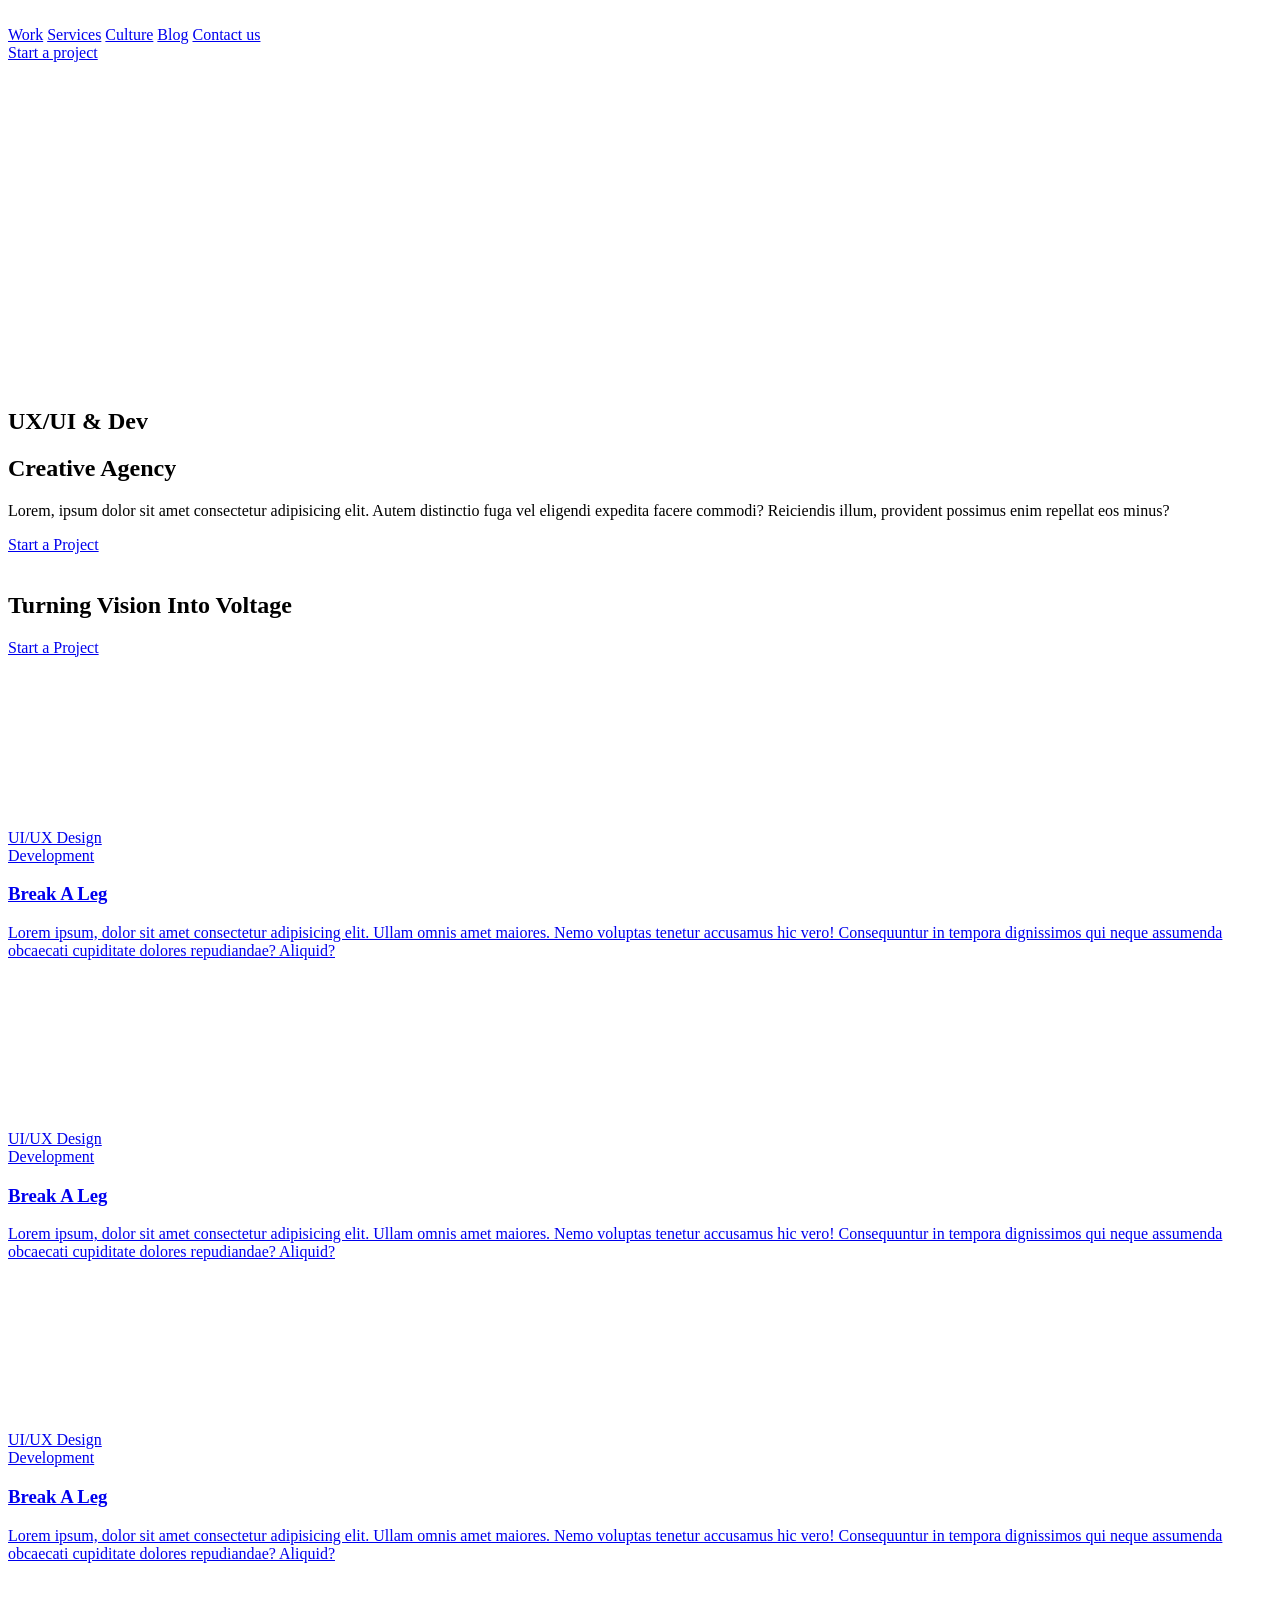
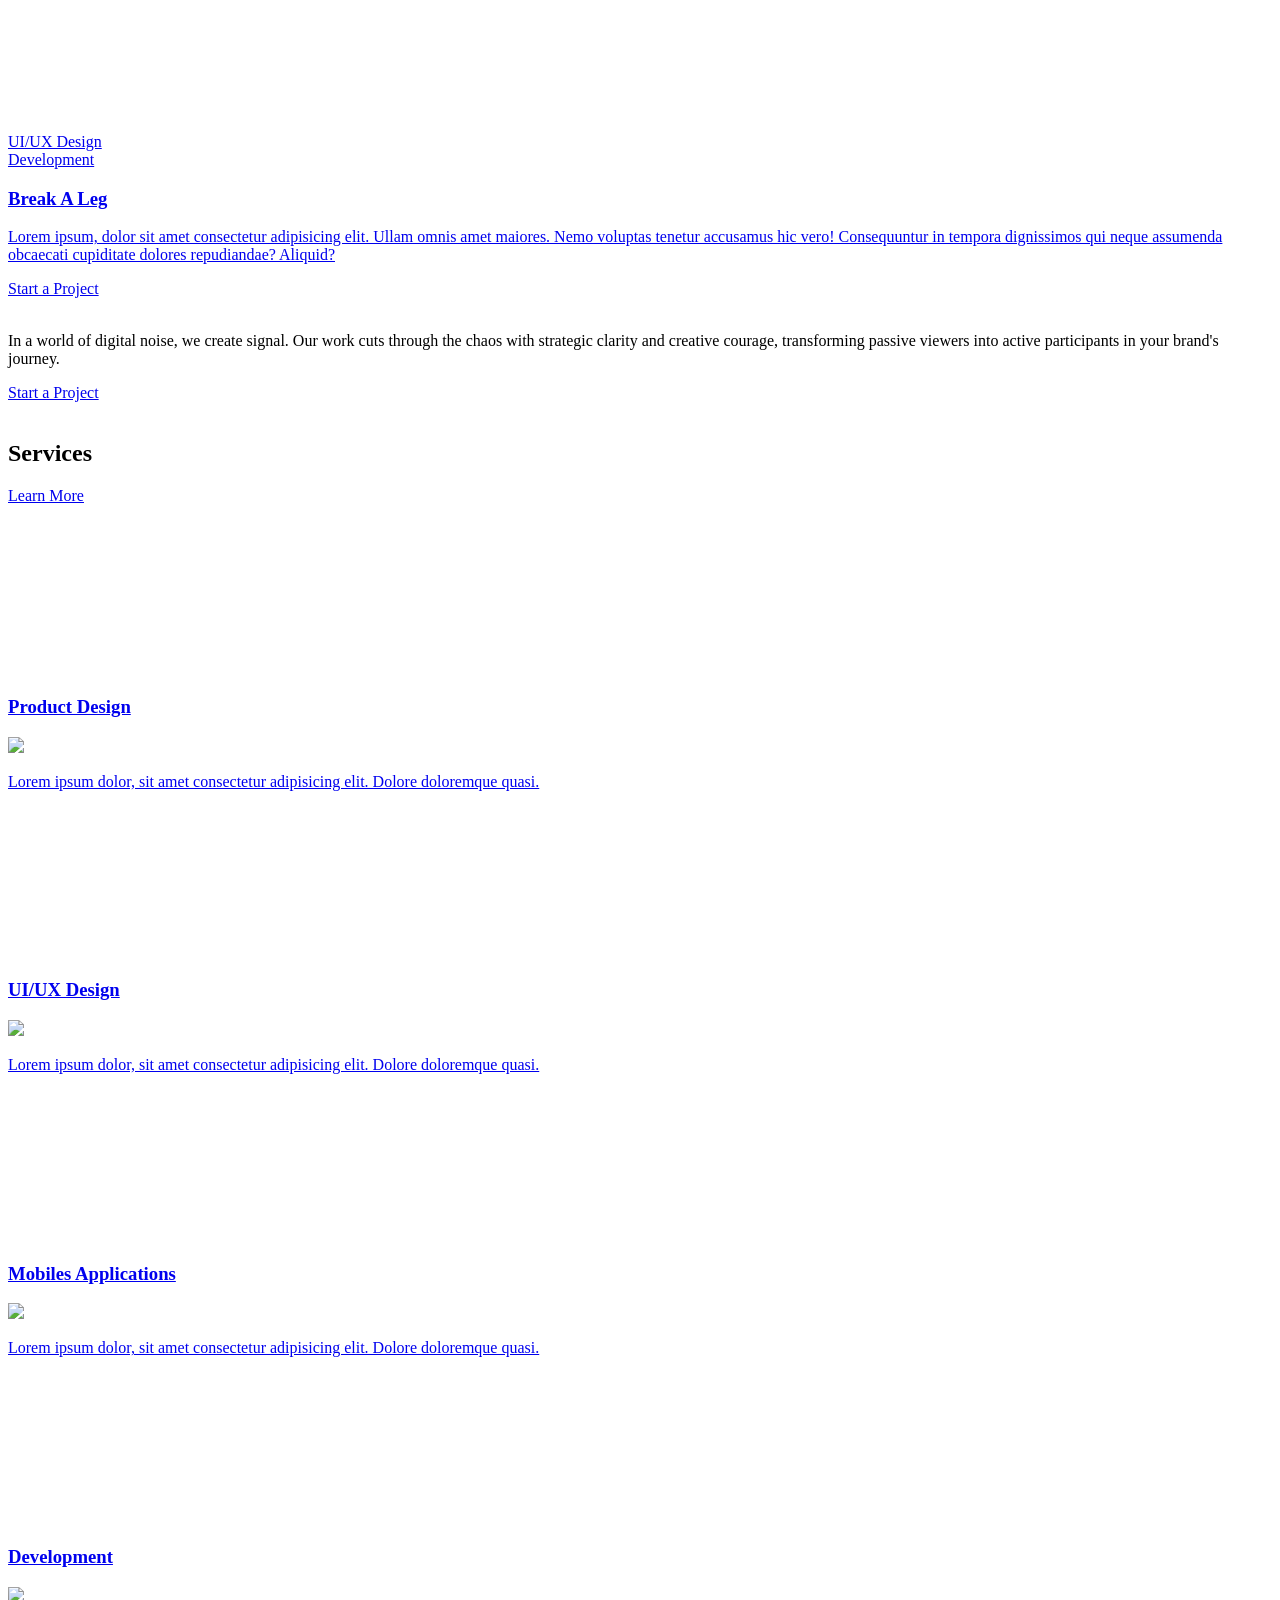
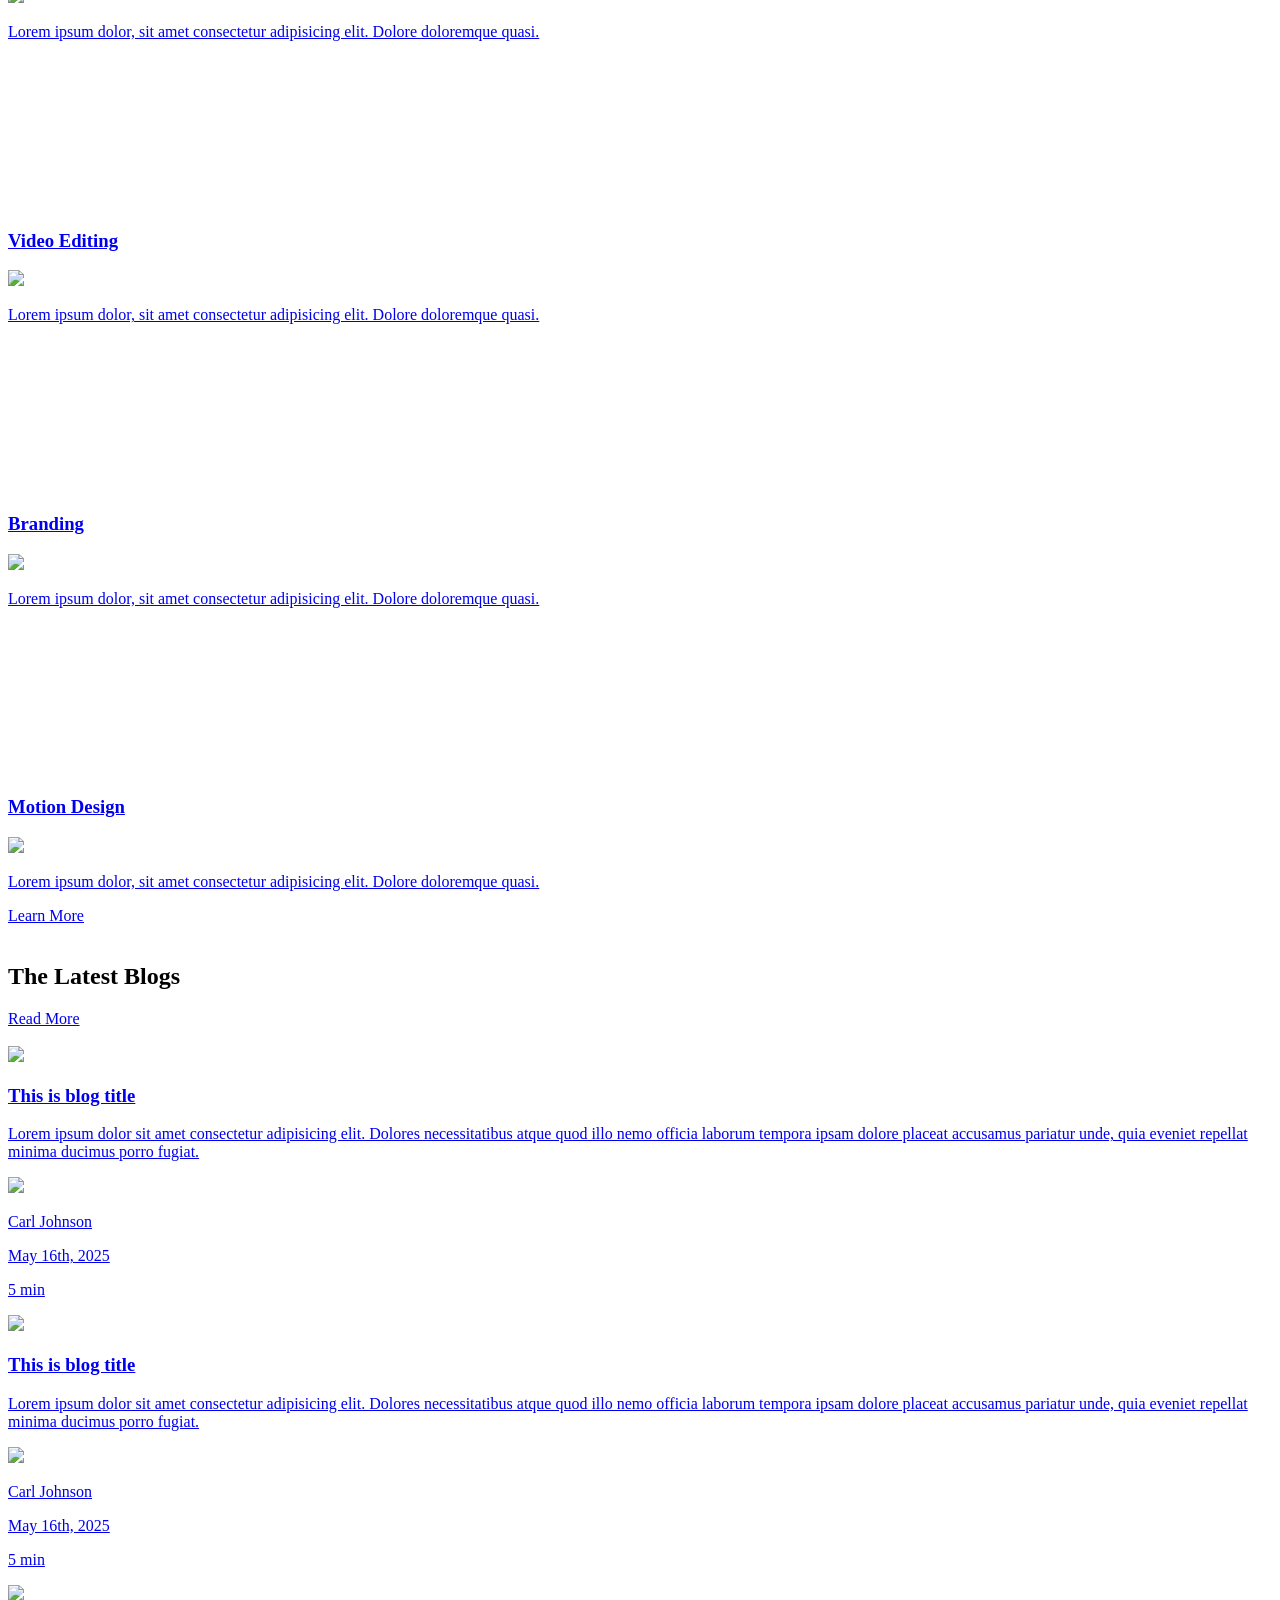
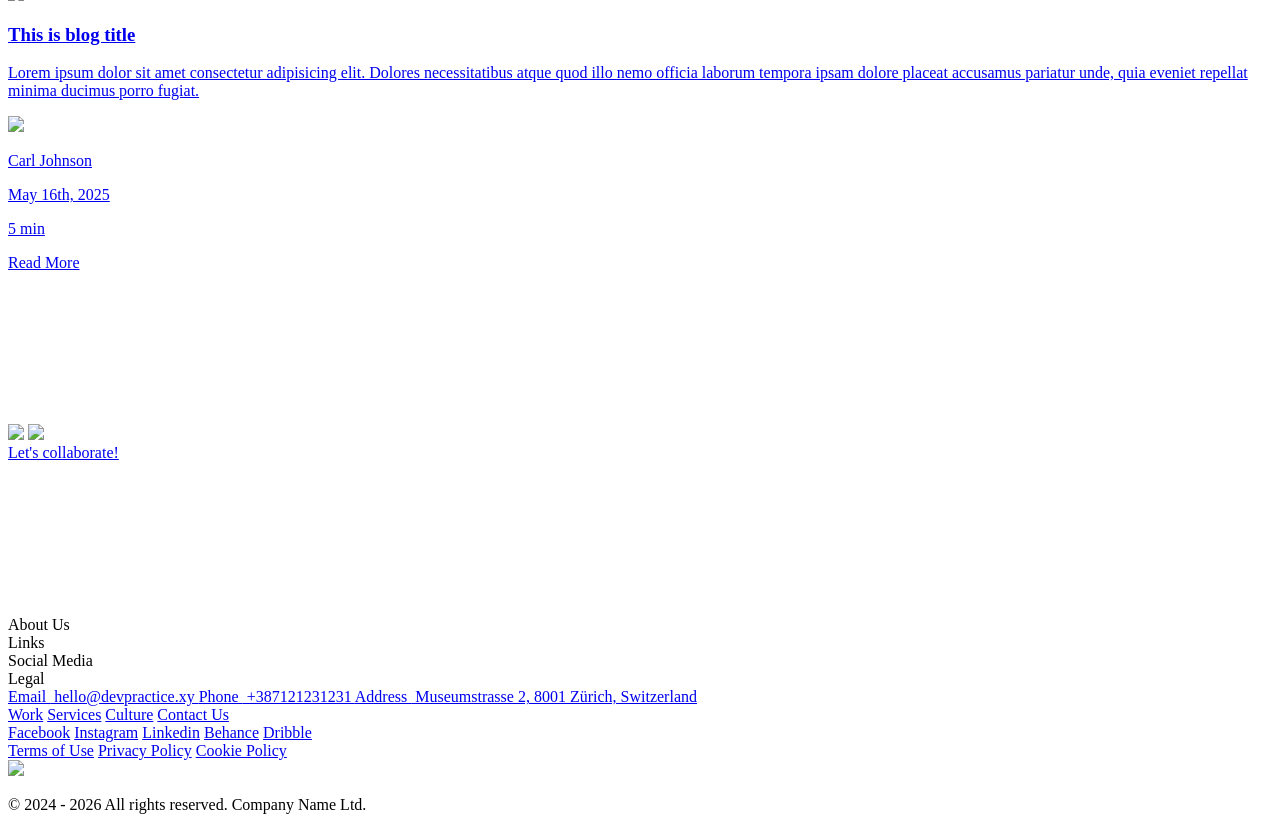
==== index.html @ 20fbbe56 "Add files via upload" ====
<!doctype html>
<html lang="en">
  <head>
    <meta charset="UTF-8" />
    <meta name="viewport" content="width=device-width, initial-scale=1.0" />
    <link rel="preconnect" href="https://fonts.googleapis.com" />
    <link rel="preconnect" href="https://fonts.gstatic.com" crossorigin />
    <link
      href="https://fonts.googleapis.com/css2?family=Hanken+Grotesk:ital,wght@0,100..900;1,100..900&display=swap"
      rel="stylesheet"
    />
    <link rel="stylesheet" href="css/animations.css" />
    <link rel="stylesheet" href="css/style.css" />

    <link
      rel="icon"
      type="image/png"
      href="icons/favicon-96x96.png"
      sizes="96x96"
    />
    <link rel="icon" type="image/svg+xml" href="icons/favicon.svg" />
    <link rel="shortcut icon" href="icons/favicon.ico" />
    <link
      rel="apple-touch-icon"
      sizes="180x180"
      href="icons/apple-touch-icon.png"
    />
    <link rel="manifest" href="icons/site.webmanifest" />

    <meta name="description" content="Your professional solution to a perfect website">
    <meta property="og:title" content="DevPractice Website">
    <meta property="og:description" content="Your professional solution to a perfect website">
    <meta property="og:image" content="images/social.png">
    <title>DevPractice</title>
  </head>

  <body>
    <header>
      <div class="container">
        <div class="main-navigation">
          <div class="home-logo">
            <a href="index.html">
              <img src="images/logo.svg" alt="" />
            </a>
          </div>

          <nav>
            <a href="#">Work</a>
            <a href="#">Services</a>
            <a href="#">Culture</a>
            <a href="blog.html">Blog</a>
            <a href="#">Contact us</a>
          </nav>

          <a href="#" class="secondary-cta-btn">
            <span>Start a project</span>
            <div class="button-arrow-wrapper">
              <img src="images/arrow.svg" alt="" />
            </div>
          </a>
        </div>
      </div>
    </header>

    <section class="hero">
      <div class="video-wrapper">
        <video autoplay muted loop playsinline>
          <source src="videos/hero-video.webm" type="video/webm" />
        </video>
        <div class="video-overlay"></div>
      </div>

      <svg width="100%" height="100%" class="hero-lines">
        <line
          x1="50%"
          y1="0"
          x2="50%"
          y2="100%"
          stroke="rgba(255, 255, 255, 0.80)"
          stroke-width="2"
        ></line>
        <line
          x1="35%"
          y1="0"
          x2="35%"
          y2="100%"
          stroke="rgba(255, 255, 255, 0.80)"
          stroke-width="2"
        ></line>
        <line
          x1="65%"
          y1="0"
          x2="65%"
          y2="100%"
          stroke="rgba(255, 255, 255, 0.80)"
          stroke-width="2"
        ></line>
        <line
          x1="20%"
          y1="0"
          x2="20%"
          y2="100%"
          stroke="rgba(255, 255, 255, 0.80)"
          stroke-width="2"
        ></line>
        <line
          x1="80%"
          y1="0"
          x2="80%"
          y2="100%"
          stroke="rgba(255, 255, 255, 0.80)"
          stroke-width="2"
        ></line>
        <line
          x1="5%"
          y1="0"
          x2="5%"
          y2="100%"
          stroke="rgba(255, 255, 255, 0.80)"
          stroke-width="2"
        ></line>
        <line
          x1="95%"
          y1="0"
          x2="95%"
          y2="100%"
          stroke="rgba(255, 255, 255, 0.80)"
          stroke-width="2"
        ></line>
      </svg>

      <div class="hero-content">
        <div class="container">
          <div class="hero-content-wrapper">
            <h2>UX/UI & Dev</h2>
            <h1>Creative Agency</h1>
            <p>
              Lorem, ipsum dolor sit amet consectetur adipisicing elit. Autem
              distinctio fuga vel eligendi expedita facere commodi? Reiciendis
              illum, provident possimus enim repellat eos minus?
            </p>

            <a href="#" class="cta-button">
              <div class="black-btn-bg">
                <span>Start a Project</span>
                <div class="button-arrow-wrapper">
                  <img src="images/arrow.svg" alt="" />
                </div>
              </div>
            </a>
          </div>
        </div>
      </div>
    </section>

    <section class="portfolio">
      <div class="container">
        <div class="portfolio-header">
          <h2 class="section-heading fade-in-left">
            Turning Vision Into Voltage
          </h2>
          <a href="#" class="cta-button fade-in-right responsive-remove">
            <div class="black-btn-bg">
              <span>Start a Project</span>
              <div class="button-arrow-wrapper">
                <img src="images/arrow.svg" alt="" />
              </div>
            </div>
          </a>
        </div>

        <div class="portfolio-items">
          <div class="portfolio-item fade-in-up">
            <a href="#">
              <video autoplay muted loop playsinline>
                <source src="videos/break-a-leg-intro.mp4" type="video/mp4" />
              </video>

              <div class="portfolio-content-wrapper">
                <div class="portfolio-tags">
                  <div>UI/UX Design</div>
                  <div>Development</div>
                </div>

                <h3>Break A Leg</h3>
                <p>
                  Lorem ipsum, dolor sit amet consectetur adipisicing elit.
                  Ullam omnis amet maiores. Nemo voluptas tenetur accusamus hic
                  vero! Consequuntur in tempora dignissimos qui neque assumenda
                  obcaecati cupiditate dolores repudiandae? Aliquid?
                </p>
              </div>
            </a>
          </div>

          <div class="portfolio-item fade-in-up">
            <a href="#">
              <video autoplay muted loop playsinline>
                <source src="videos/black_laptop.mp4" type="video/mp4" />
              </video>

              <div class="portfolio-content-wrapper">
                <div class="portfolio-tags">
                  <div>UI/UX Design</div>
                  <div>Development</div>
                </div>

                <h3>Break A Leg</h3>
                <p>
                  Lorem ipsum, dolor sit amet consectetur adipisicing elit.
                  Ullam omnis amet maiores. Nemo voluptas tenetur accusamus hic
                  vero! Consequuntur in tempora dignissimos qui neque assumenda
                  obcaecati cupiditate dolores repudiandae? Aliquid?
                </p>
              </div>
            </a>
          </div>

          <div class="portfolio-item fade-in-up">
            <a href="#">
              <video autoplay muted loop playsinline>
                <source
                  src="videos/compliance-navi-intro.mp4"
                  type="video/mp4"
                />
              </video>

              <div class="portfolio-content-wrapper">
                <div class="portfolio-tags">
                  <div>UI/UX Design</div>
                  <div>Development</div>
                </div>

                <h3>Break A Leg</h3>
                <p>
                  Lorem ipsum, dolor sit amet consectetur adipisicing elit.
                  Ullam omnis amet maiores. Nemo voluptas tenetur accusamus hic
                  vero! Consequuntur in tempora dignissimos qui neque assumenda
                  obcaecati cupiditate dolores repudiandae? Aliquid?
                </p>
              </div>
            </a>
          </div>

          <div class="portfolio-item fade-in-up">
            <a href="#">
              <video autoplay muted loop playsinline>
                <source src="videos/be-good-intro.mp4" type="video/mp4" />
              </video>

              <div class="portfolio-content-wrapper">
                <div class="portfolio-tags">
                  <div>UI/UX Design</div>
                  <div>Development</div>
                </div>

                <h3>Break A Leg</h3>
                <p>
                  Lorem ipsum, dolor sit amet consectetur adipisicing elit.
                  Ullam omnis amet maiores. Nemo voluptas tenetur accusamus hic
                  vero! Consequuntur in tempora dignissimos qui neque assumenda
                  obcaecati cupiditate dolores repudiandae? Aliquid?
                </p>
              </div>
            </a>
          </div>
        </div>

        <div class="responsive-cta">
          <a href="#" class="cta-button fade-in-right">
            <div class="black-btn-bg">
              <span>Start a Project</span>
              <div class="button-arrow-wrapper">
                <img src="images/arrow.svg" alt="" />
              </div>
            </div>
          </a>
        </div>
      </div>
    </section>

    <section class="call-to-action">
      <div class="container">
        <p>
          <span style="--i: 0">In</span> <span style="--i: 1">a</span>
          <span style="--i: 2">world</span> <span style="--i: 3">of</span>
          <span style="--i: 4">digital</span> <span style="--i: 5">noise,</span>
          <span style="--i: 6">we</span> <span style="--i: 7">create</span>
          <span style="--i: 8">signal.</span> <span style="--i: 9">Our</span>
          <span style="--i: 10">work</span> <span style="--i: 11">cuts</span>
          <span style="--i: 12">through</span> <span style="--i: 13">the</span>
          <span style="--i: 14">chaos</span> <span style="--i: 15">with</span>
          <span style="--i: 16">strategic</span>
          <span style="--i: 17">clarity</span> <span style="--i: 18">and</span>
          <span style="--i: 19">creative</span>
          <span style="--i: 20">courage,</span>
          <span style="--i: 21">transforming</span>
          <span style="--i: 22">passive</span>
          <span style="--i: 23">viewers</span> <span style="--i: 24">into</span>
          <span style="--i: 25">active</span>
          <span style="--i: 26">participants</span>
          <span style="--i: 27">in</span> <span style="--i: 28">your</span>
          <span style="--i: 29">brand's</span>
          <span style="--i: 30">journey.</span>
        </p>
        <div class="responsive-cta">
          <a href="#" class="cta-button">
            <div class="black-btn-bg">
              <span>Start a Project</span>
              <div class="button-arrow-wrapper">
                <img src="images/arrow.svg" alt="" />
              </div>
            </div>
          </a>
        </div>
      </div>
    </section>

    <section class="services">
      <div class="container">
        <div class="services-header">
          <h2 class="section-heading fade-in-left">Services</h2>
          <a href="#" class="cta-button fade-in-right responsive-remove">
            <div class="black-btn-bg">
              <span>Learn More</span>
              <div class="button-arrow-wrapper">
                <img src="images/arrow.svg" alt="" />
              </div>
            </div>
          </a>
        </div>
        <div class="services-grid">
          <div class="service-item">
            <a href="#">
              <video autoplay muted loop playsinline>
                <source src="videos/brand.mp4" type="video/mp4" />
              </video>
              <div class="service-item-content">
                <div class="service-item-content-header">
                  <h3>Product Design</h3>
                  <img src="images/arrow.svg" />
                </div>
                <p>
                  Lorem ipsum dolor, sit amet consectetur adipisicing elit.
                  Dolore doloremque quasi.
                </p>
              </div>
            </a>
          </div>
          <div class="service-item span-2">
            <a href="#">
              <video autoplay muted loop playsinline>
                <source src="videos/Web_design.mp4" type="video/mp4" />
              </video>
              <div class="service-item-content">
                <div class="service-item-content-header">
                  <h3>UI/UX Design</h3>
                  <img src="images/arrow.svg" />
                </div>
                <p>
                  Lorem ipsum dolor, sit amet consectetur adipisicing elit.
                  Dolore doloremque quasi.
                </p>
              </div>
            </a>
          </div>
          <div class="service-item responsive-span-2">
            <a href="#">
              <video autoplay muted loop playsinline>
                <source src="videos/mobile_application.mp4" type="video/mp4" />
              </video>
              <div class="service-item-content">
                <div class="service-item-content-header">
                  <h3>Mobiles Applications</h3>
                  <img src="images/arrow.svg" />
                </div>
                <p>
                  Lorem ipsum dolor, sit amet consectetur adipisicing elit.
                  Dolore doloremque quasi.
                </p>
              </div>
            </a>
          </div>
          <div class="service-item">
            <a href="#">
              <video autoplay muted loop playsinline>
                <source src="videos/development.mp4" type="video/mp4" />
              </video>
              <div class="service-item-content">
                <div class="service-item-content-header">
                  <h3>Development</h3>
                  <img src="images/arrow.svg" />
                </div>
                <p>
                  Lorem ipsum dolor, sit amet consectetur adipisicing elit.
                  Dolore doloremque quasi.
                </p>
              </div>
            </a>
          </div>
          <div class="service-item">
            <a href="#">
              <video autoplay muted loop playsinline>
                <source src="videos/video_editing.mp4" type="video/mp4" />
              </video>
              <div class="service-item-content">
                <div class="service-item-content-header">
                  <h3>Video Editing</h3>
                  <img src="images/arrow.svg" />
                </div>
                <p>
                  Lorem ipsum dolor, sit amet consectetur adipisicing elit.
                  Dolore doloremque quasi.
                </p>
              </div>
            </a>
          </div>
          <div class="service-item span-2">
            <a href="#">
              <video autoplay muted loop playsinline>
                <source src="videos/branding.mp4" type="video/mp4" />
              </video>
              <div class="service-item-content">
                <div class="service-item-content-header">
                  <h3>Branding</h3>
                  <img src="images/arrow.svg" />
                </div>
                <p>
                  Lorem ipsum dolor, sit amet consectetur adipisicing elit.
                  Dolore doloremque quasi.
                </p>
              </div>
            </a>
          </div>
          <div class="service-item responsive-span-3">
            <a href="#">
              <video autoplay muted loop playsinline>
                <source src="videos/motion_design.mp4" type="video/mp4" />
              </video>
              <div class="service-item-content">
                <div class="service-item-content-header">
                  <h3>Motion Design</h3>
                  <img src="images/arrow.svg" />
                </div>
                <p>
                  Lorem ipsum dolor, sit amet consectetur adipisicing elit.
                  Dolore doloremque quasi.
                </p>
              </div>
            </a>
          </div>
        </div>

        <div class="responsive-cta">
          <a href="#" class="cta-button fade-in-right">
            <div class="black-btn-bg">
              <span>Learn More</span>
              <div class="button-arrow-wrapper">
                <img src="images/arrow.svg" alt="" />
              </div>
            </div>
          </a>
        </div>
      </div>
    </section>

    <section class="blog">
      <div class="container">
        <div class="blog-header">
          <h2 class="section-heading fade-in-left">The Latest Blogs</h2>
          <a href="#" class="cta-button fade-in-right responsive-remove">
            <div class="black-btn-bg">
              <span>Read More</span>
              <div class="button-arrow-wrapper">
                <img src="images/arrow.svg" alt="" />
              </div>
            </div>
          </a>
        </div>

        <div class="blog-items">
          <div class="blog-item">
            <a href="#"
              ><img src="images/blog_1.webp" />

              <div class="blog-content">
                <h3>This is blog title</h3>
                <p>
                  Lorem ipsum dolor sit amet consectetur adipisicing elit.
                  Dolores necessitatibus atque quod illo nemo officia laborum
                  tempora ipsam dolore placeat accusamus pariatur unde, quia
                  eveniet repellat minima ducimus porro fugiat.
                </p>
                <div class="author-wrapper">
                  <div class="author-name-image">
                    <img src="images/author.png" />
                    <p>Carl Johnson</p>
                  </div>
                  <div class="publisher-date-read-time">
                    <p>May 16th, 2025</p>
                    <span class="dot-separator"></span>
                    <p>5 min</p>
                  </div>
                </div>
              </div></a
            >
          </div>

          <div class="blog-item">
            <a href="#"
              ><img src="images/blog_2.webp" />

              <div class="blog-content">
                <h3>This is blog title</h3>
                <p>
                  Lorem ipsum dolor sit amet consectetur adipisicing elit.
                  Dolores necessitatibus atque quod illo nemo officia laborum
                  tempora ipsam dolore placeat accusamus pariatur unde, quia
                  eveniet repellat minima ducimus porro fugiat.
                </p>
                <div class="author-wrapper">
                  <div class="author-name-image">
                    <img src="images/author.png" />
                    <p>Carl Johnson</p>
                  </div>
                  <div class="publisher-date-read-time">
                    <p>May 16th, 2025</p>
                    <span class="dot-separator"></span>
                    <p>5 min</p>
                  </div>
                </div>
              </div></a
            >
          </div>

          <div class="blog-item">
            <a href="#">
              <img src="images/blog_3.webp" />

              <div class="blog-content">
                <h3>This is blog title</h3>
                <p>
                  Lorem ipsum dolor sit amet consectetur adipisicing elit.
                  Dolores necessitatibus atque quod illo nemo officia laborum
                  tempora ipsam dolore placeat accusamus pariatur unde, quia
                  eveniet repellat minima ducimus porro fugiat.
                </p>
                <div class="author-wrapper">
                  <div class="author-name-image">
                    <img src="images/author.png" />
                    <p>Carl Johnson</p>
                  </div>
                  <div class="publisher-date-read-time">
                    <p>May 16th, 2025</p>
                    <span class="dot-separator"></span>
                    <p>5 min</p>
                  </div>
                </div>
              </div>
            </a>
          </div>
        </div>

        <div class="responsive-cta">
          <a href="#" class="cta-button fade-in-right">
            <div class="black-btn-bg">
              <span>Read More</span>
              <div class="button-arrow-wrapper">
                <img src="images/arrow.svg" alt="" />
              </div>
            </div>
          </a>
        </div>
      </div>
    </section>

    <section class="big-call-to-action">
      <div class="glow-effect left-top-pos"></div>
      <div class="glow-effect right-bot-pos"></div>
      <img
        class="background-additions left-bot-pos"
        src="images/3d-cta-top.webp"
      />
      <img
        class="background-additions right-top-pos"
        src="images/3d-cta-right.webp"
      />
      <video autoplay muted loop playsinline>
        <source src="videos/video_1.webm" type="video/webm" />
      </video>
      <div class="cta-content-wrapper">
        <a href="#" class="cta-content">Let's collaborate!</a>
      </div>
    </section>

    <footer>
      <video autoplay muted loop playsinline>
        <source src="videos/footer-video.webm" type="video/webm" />
      </video>

      <div class="footer-main">
        <div class="container">
          <div class="footer-menu-grid">
            <div class="footer-menu-heading">About Us</div>
            <div class="footer-menu-heading">Links</div>
            <div class="footer-menu-heading">Social Media</div>
            <div class="footer-menu-heading">Legal</div>
            <div class="footer-menu-content">
              <a href="mailto:hello@devpractice.xy">
                <span
                  >Email <img src="images/external_arrow.svg" alt=""
                /></span>
                hello@devpractice.xy
              </a>

              <a href="tel: +387121231231">
                <span
                  >Phone <img src="images/external_arrow.svg" alt=""
                /></span>
                +387121231231
              </a>

              <a
                target="_blank"
                href="https://maps.app.goo.gl/WhKvtesM1nzmtgRj7"
              >
                <span
                  >Address <img src="images/external_arrow.svg" alt=""
                /></span>
                Museumstrasse 2, 8001 Zürich, Switzerland</a
              >
            </div>
            <div class="footer-menu-content">
              <a href="#">Work</a>
              <a href="#">Services</a>
              <a href="#">Culture</a>
              <a href="#">Contact Us</a>
            </div>
            <div class="footer-menu-content">
              <a href="#" target="_blank">Facebook</a>
              <a href="#" target="_blank">Instagram</a>
              <a href="#" target="_blank">Linkedin</a>
              <a href="#" target="_blank">Behance</a>
              <a href="#" target="_blank">Dribble</a>
            </div>
            <div class="footer-menu-content">
              <a href="#">Terms of Use</a>
              <a href="#">Privacy Policy</a>
              <a href="#">Cookie Policy</a>
            </div>
          </div>
        </div>
      </div>
      <div class="footer-copyright">
        <div class="container">
          <div class="footer-copyright-wrapper">
            <img src="images/logo.svg" />
            <p>&copy 2024 - 2026 All rights reserved. Company Name Ltd.</p>
          </div>
        </div>
      </div>
    </footer>

    <script src="js/script.js"></script>
  </body>
</html>
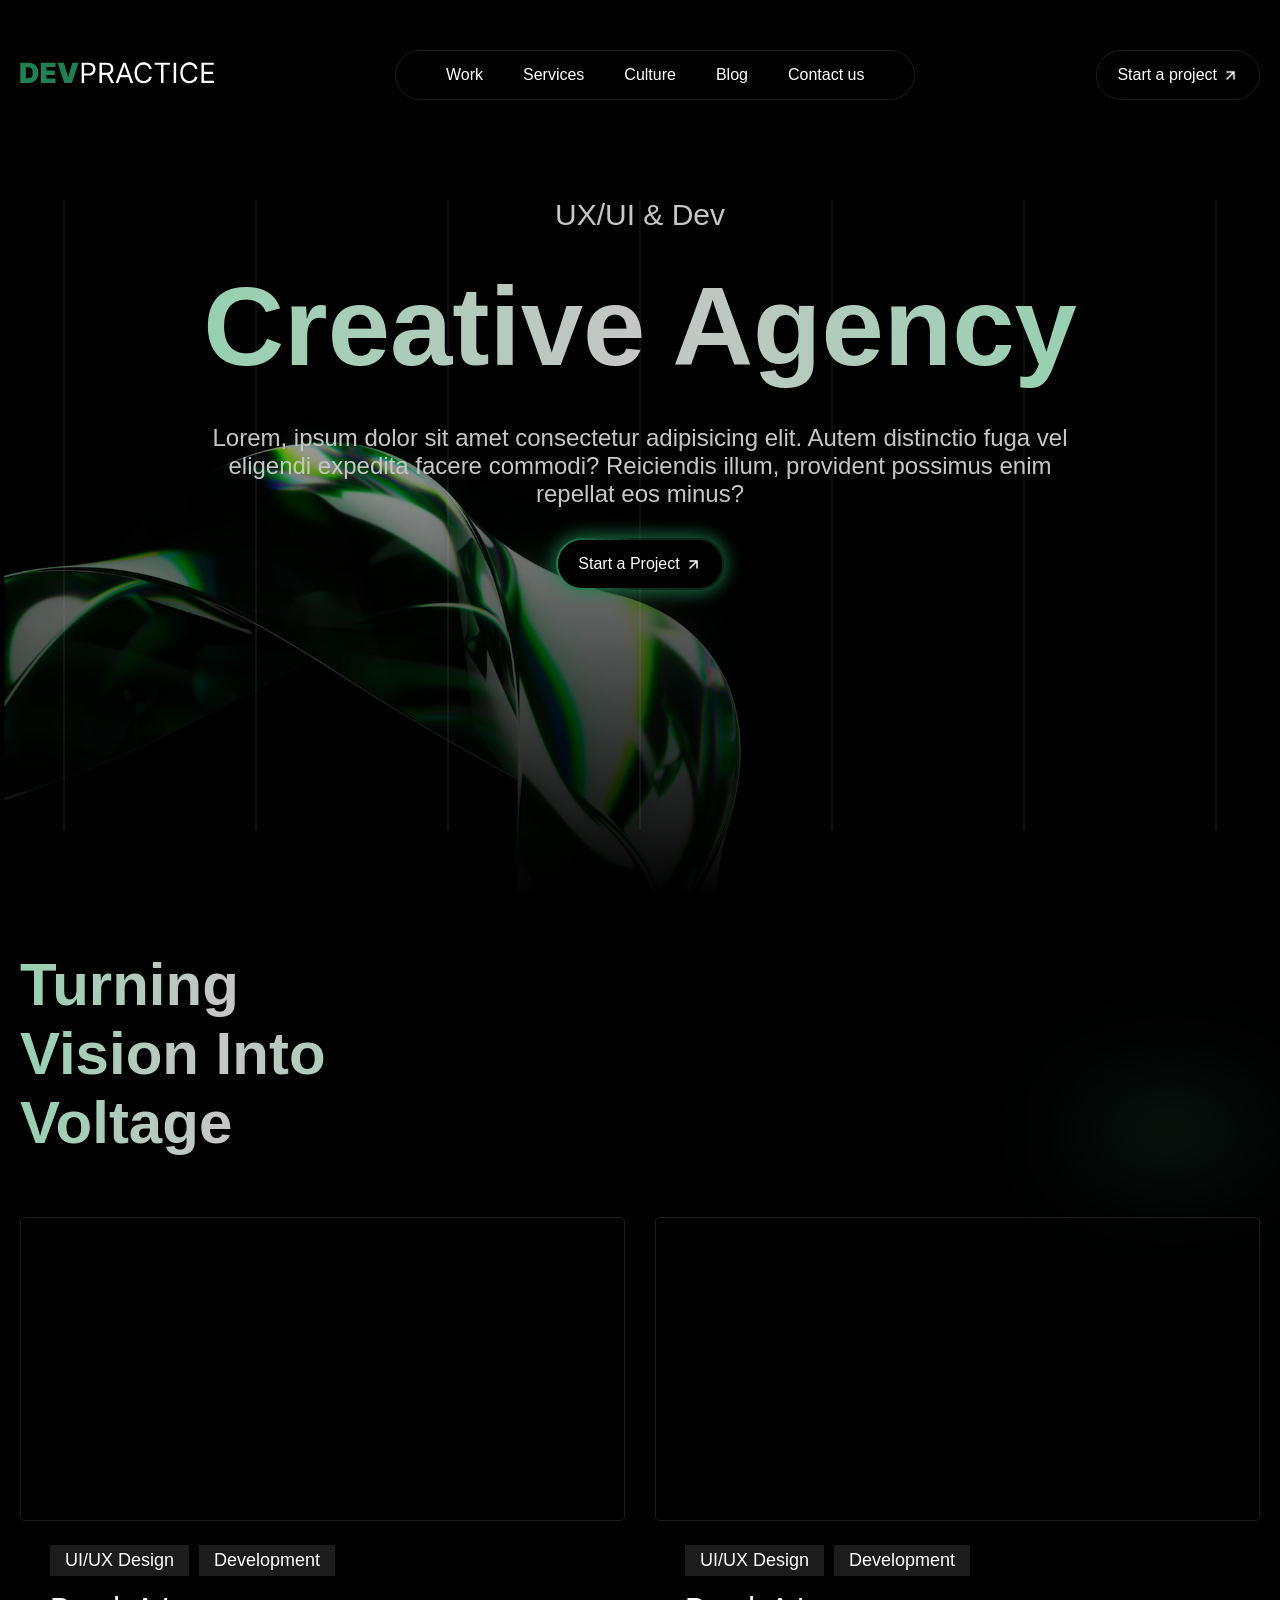
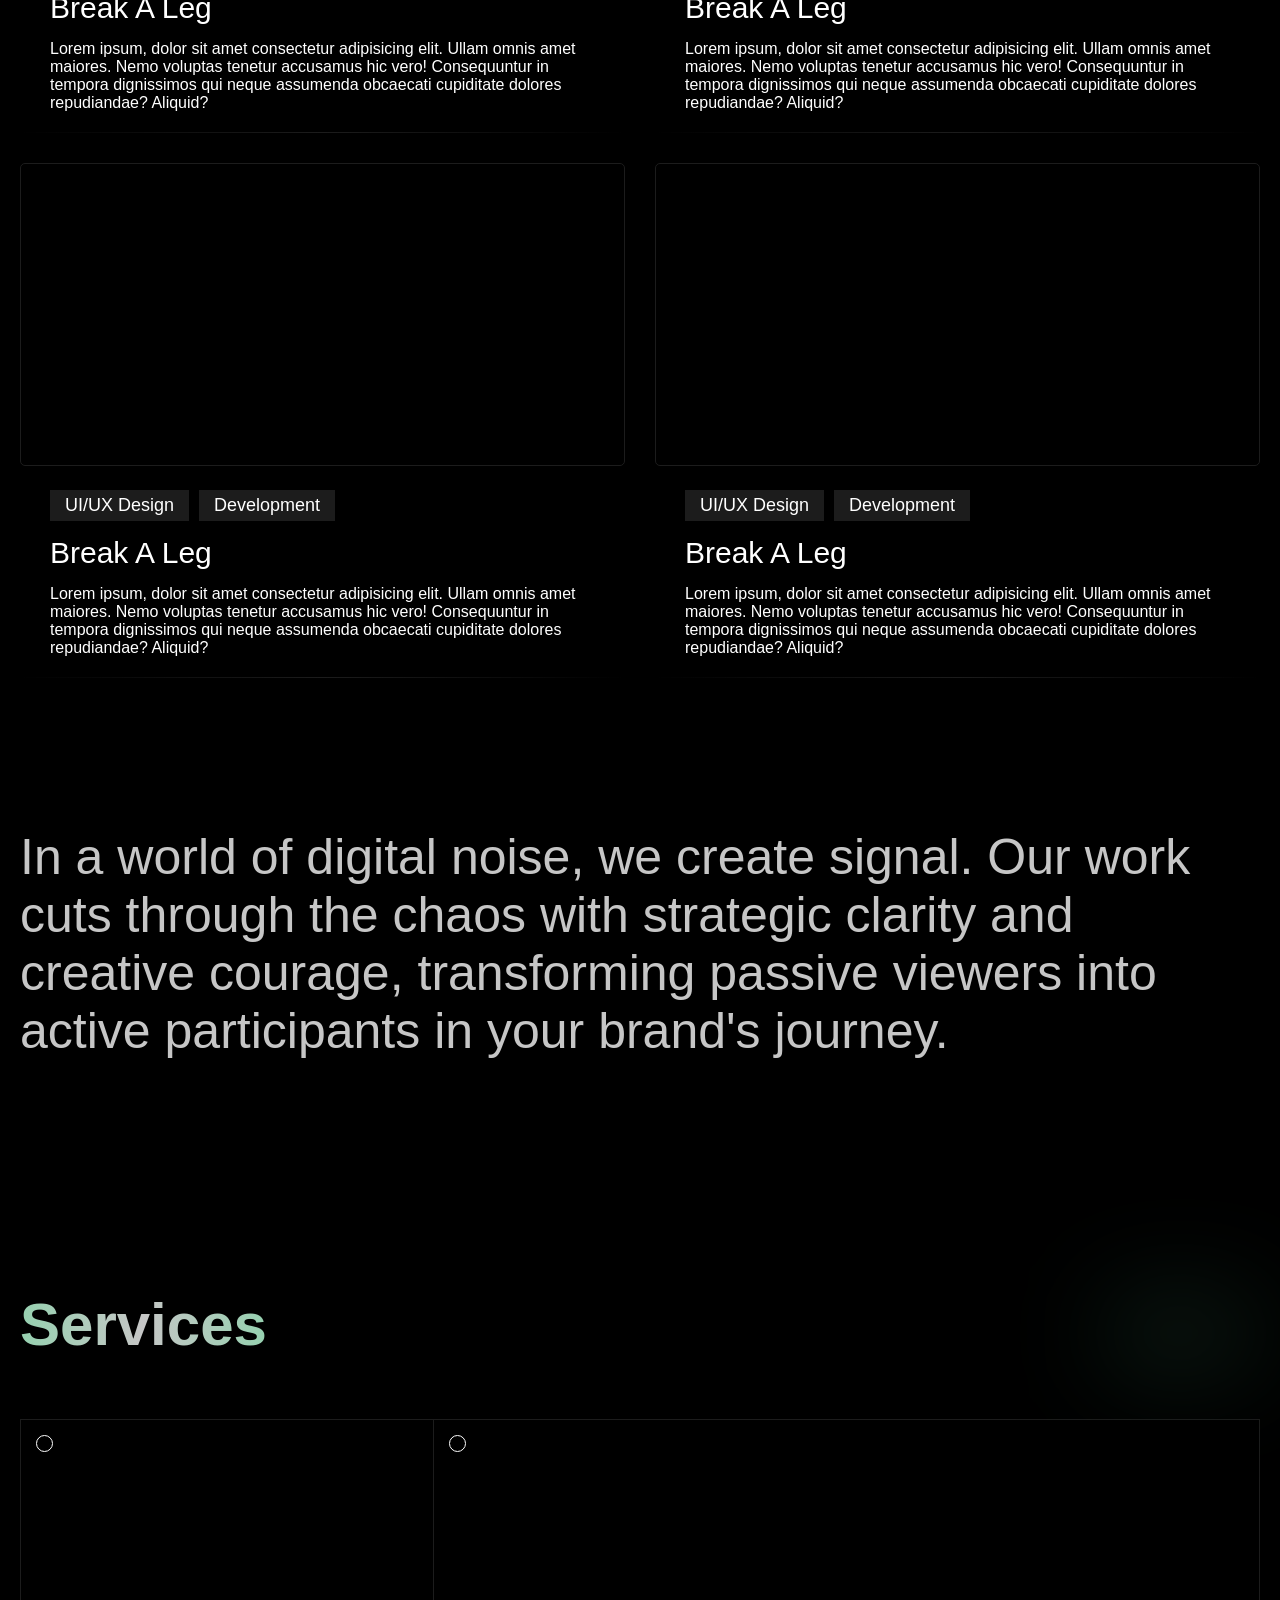
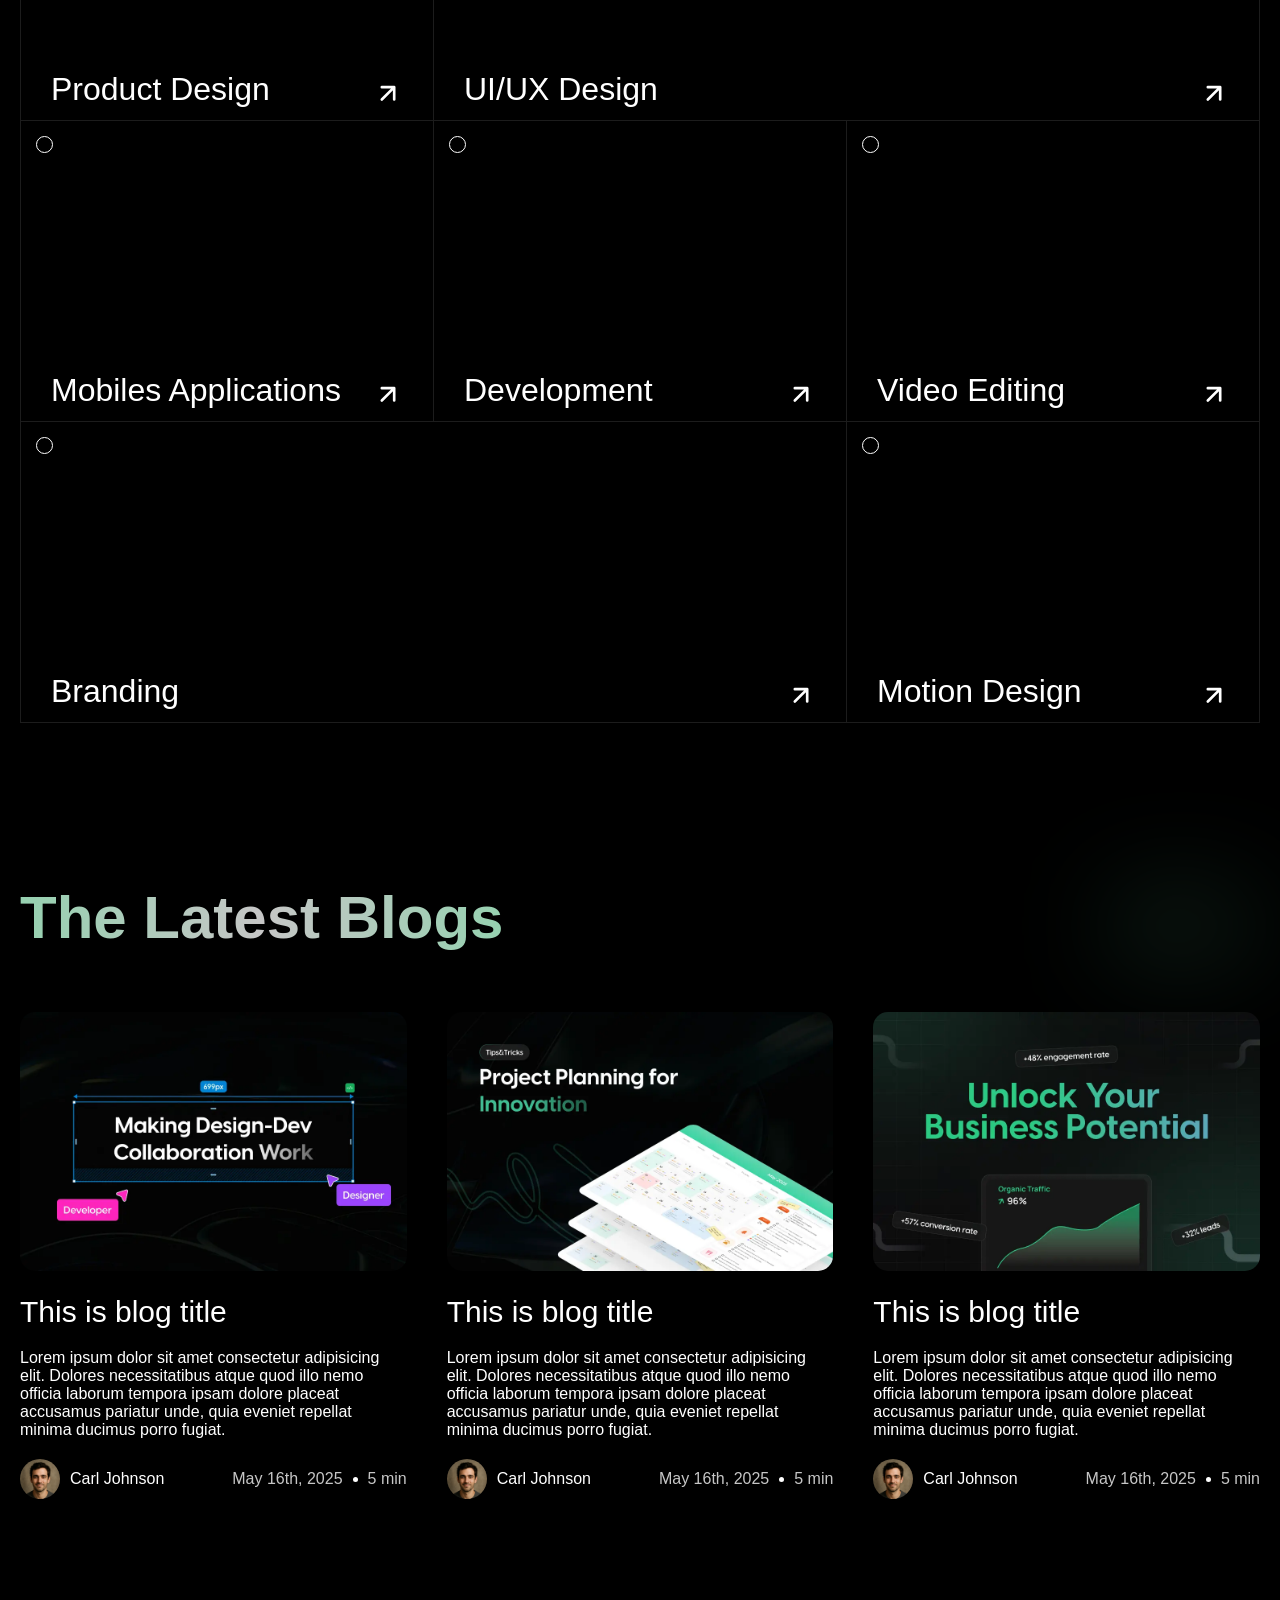
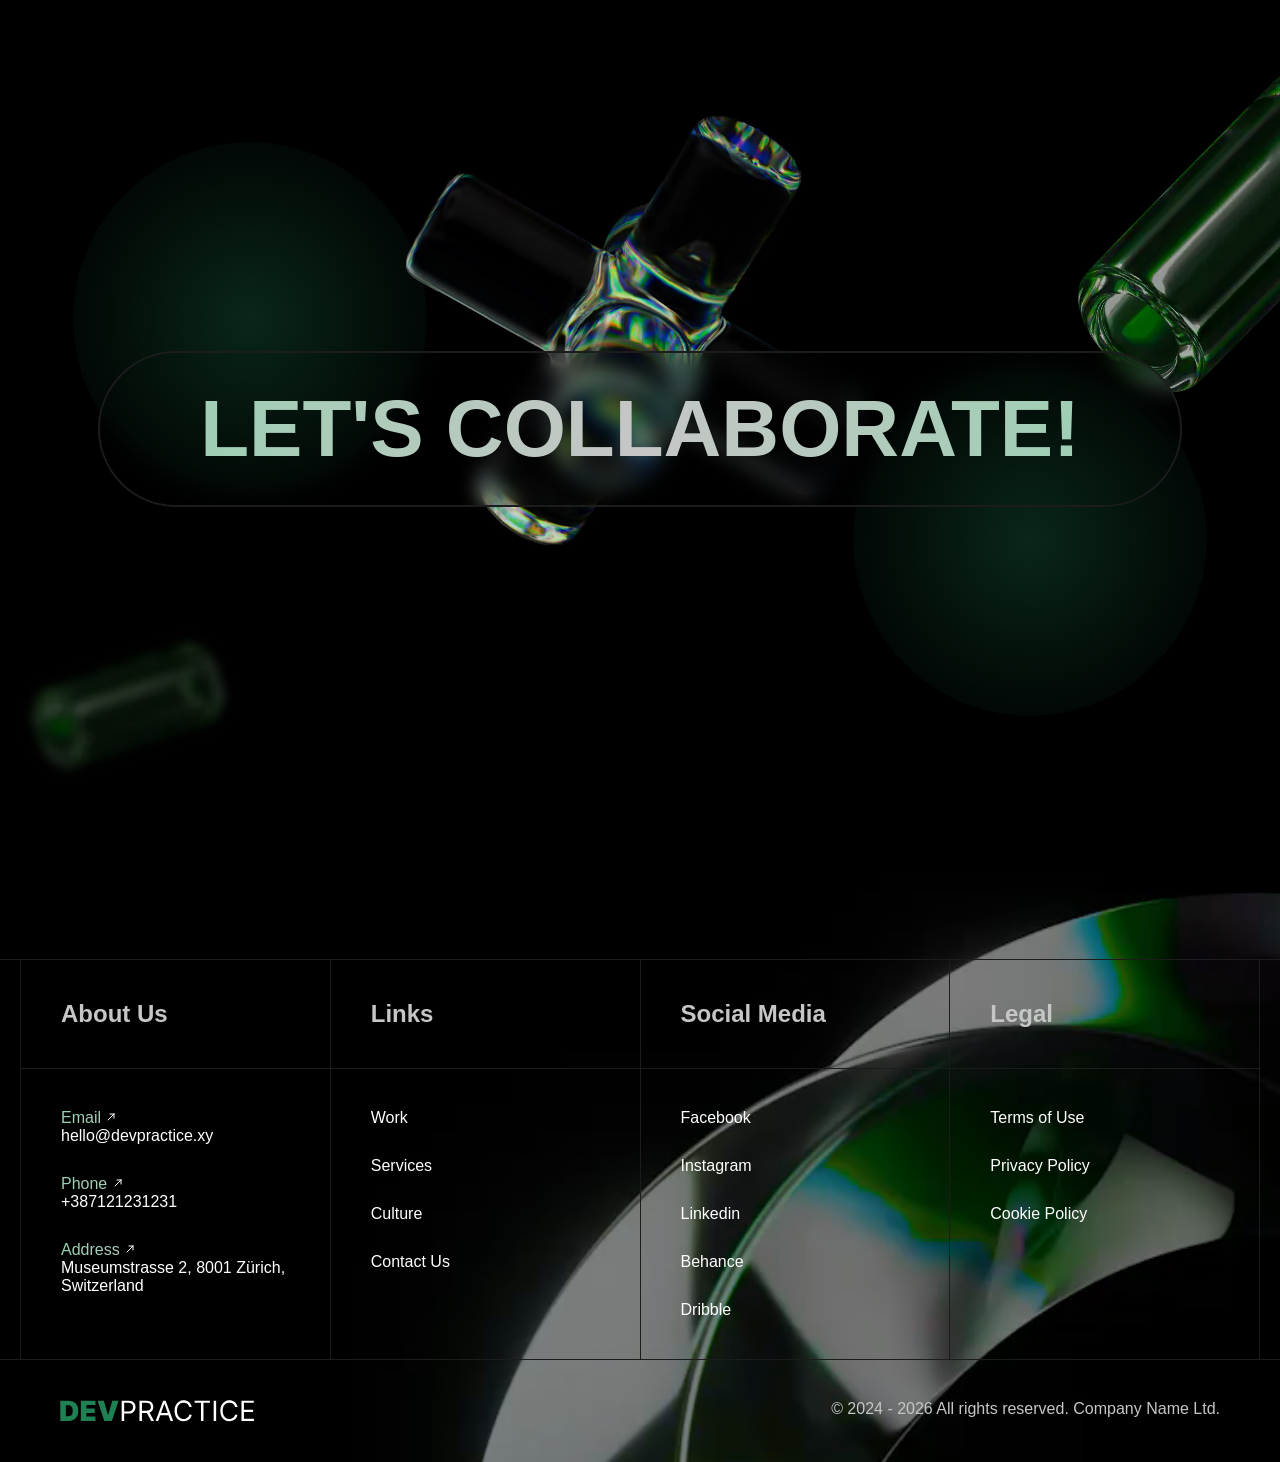
==== commit 2e125e76: "Commit All" ====
--- a/index.html
+++ b/index.html
@@ -1,666 +1,666 @@
-<!doctype html>
-<html lang="en">
-  <head>
-    <meta charset="UTF-8" />
-    <meta name="viewport" content="width=device-width, initial-scale=1.0" />
-    <link rel="preconnect" href="https://fonts.googleapis.com" />
-    <link rel="preconnect" href="https://fonts.gstatic.com" crossorigin />
-    <link
-      href="https://fonts.googleapis.com/css2?family=Hanken+Grotesk:ital,wght@0,100..900;1,100..900&display=swap"
-      rel="stylesheet"
-    />
-    <link rel="stylesheet" href="css/animations.css" />
-    <link rel="stylesheet" href="css/style.css" />
-
-    <link
-      rel="icon"
-      type="image/png"
-      href="icons/favicon-96x96.png"
-      sizes="96x96"
-    />
-    <link rel="icon" type="image/svg+xml" href="icons/favicon.svg" />
-    <link rel="shortcut icon" href="icons/favicon.ico" />
-    <link
-      rel="apple-touch-icon"
-      sizes="180x180"
-      href="icons/apple-touch-icon.png"
-    />
-    <link rel="manifest" href="icons/site.webmanifest" />
-
-    <meta name="description" content="Your professional solution to a perfect website">
-    <meta property="og:title" content="DevPractice Website">
-    <meta property="og:description" content="Your professional solution to a perfect website">
-    <meta property="og:image" content="images/social.png">
-    <title>DevPractice</title>
-  </head>
-
-  <body>
-    <header>
-      <div class="container">
-        <div class="main-navigation">
-          <div class="home-logo">
-            <a href="index.html">
-              <img src="images/logo.svg" alt="" />
-            </a>
-          </div>
-
-          <nav>
-            <a href="#">Work</a>
-            <a href="#">Services</a>
-            <a href="#">Culture</a>
-            <a href="blog.html">Blog</a>
-            <a href="#">Contact us</a>
-          </nav>
-
-          <a href="#" class="secondary-cta-btn">
-            <span>Start a project</span>
-            <div class="button-arrow-wrapper">
-              <img src="images/arrow.svg" alt="" />
-            </div>
-          </a>
-        </div>
-      </div>
-    </header>
-
-    <section class="hero">
-      <div class="video-wrapper">
-        <video autoplay muted loop playsinline>
-          <source src="videos/hero-video.webm" type="video/webm" />
-        </video>
-        <div class="video-overlay"></div>
-      </div>
-
-      <svg width="100%" height="100%" class="hero-lines">
-        <line
-          x1="50%"
-          y1="0"
-          x2="50%"
-          y2="100%"
-          stroke="rgba(255, 255, 255, 0.80)"
-          stroke-width="2"
-        ></line>
-        <line
-          x1="35%"
-          y1="0"
-          x2="35%"
-          y2="100%"
-          stroke="rgba(255, 255, 255, 0.80)"
-          stroke-width="2"
-        ></line>
-        <line
-          x1="65%"
-          y1="0"
-          x2="65%"
-          y2="100%"
-          stroke="rgba(255, 255, 255, 0.80)"
-          stroke-width="2"
-        ></line>
-        <line
-          x1="20%"
-          y1="0"
-          x2="20%"
-          y2="100%"
-          stroke="rgba(255, 255, 255, 0.80)"
-          stroke-width="2"
-        ></line>
-        <line
-          x1="80%"
-          y1="0"
-          x2="80%"
-          y2="100%"
-          stroke="rgba(255, 255, 255, 0.80)"
-          stroke-width="2"
-        ></line>
-        <line
-          x1="5%"
-          y1="0"
-          x2="5%"
-          y2="100%"
-          stroke="rgba(255, 255, 255, 0.80)"
-          stroke-width="2"
-        ></line>
-        <line
-          x1="95%"
-          y1="0"
-          x2="95%"
-          y2="100%"
-          stroke="rgba(255, 255, 255, 0.80)"
-          stroke-width="2"
-        ></line>
-      </svg>
-
-      <div class="hero-content">
-        <div class="container">
-          <div class="hero-content-wrapper">
-            <h2>UX/UI & Dev</h2>
-            <h1>Creative Agency</h1>
-            <p>
-              Lorem, ipsum dolor sit amet consectetur adipisicing elit. Autem
-              distinctio fuga vel eligendi expedita facere commodi? Reiciendis
-              illum, provident possimus enim repellat eos minus?
-            </p>
-
-            <a href="#" class="cta-button">
-              <div class="black-btn-bg">
-                <span>Start a Project</span>
-                <div class="button-arrow-wrapper">
-                  <img src="images/arrow.svg" alt="" />
-                </div>
-              </div>
-            </a>
-          </div>
-        </div>
-      </div>
-    </section>
-
-    <section class="portfolio">
-      <div class="container">
-        <div class="portfolio-header">
-          <h2 class="section-heading fade-in-left">
-            Turning Vision Into Voltage
-          </h2>
-          <a href="#" class="cta-button fade-in-right responsive-remove">
-            <div class="black-btn-bg">
-              <span>Start a Project</span>
-              <div class="button-arrow-wrapper">
-                <img src="images/arrow.svg" alt="" />
-              </div>
-            </div>
-          </a>
-        </div>
-
-        <div class="portfolio-items">
-          <div class="portfolio-item fade-in-up">
-            <a href="#">
-              <video autoplay muted loop playsinline>
-                <source src="videos/break-a-leg-intro.mp4" type="video/mp4" />
-              </video>
-
-              <div class="portfolio-content-wrapper">
-                <div class="portfolio-tags">
-                  <div>UI/UX Design</div>
-                  <div>Development</div>
-                </div>
-
-                <h3>Break A Leg</h3>
-                <p>
-                  Lorem ipsum, dolor sit amet consectetur adipisicing elit.
-                  Ullam omnis amet maiores. Nemo voluptas tenetur accusamus hic
-                  vero! Consequuntur in tempora dignissimos qui neque assumenda
-                  obcaecati cupiditate dolores repudiandae? Aliquid?
-                </p>
-              </div>
-            </a>
-          </div>
-
-          <div class="portfolio-item fade-in-up">
-            <a href="#">
-              <video autoplay muted loop playsinline>
-                <source src="videos/black_laptop.mp4" type="video/mp4" />
-              </video>
-
-              <div class="portfolio-content-wrapper">
-                <div class="portfolio-tags">
-                  <div>UI/UX Design</div>
-                  <div>Development</div>
-                </div>
-
-                <h3>Break A Leg</h3>
-                <p>
-                  Lorem ipsum, dolor sit amet consectetur adipisicing elit.
-                  Ullam omnis amet maiores. Nemo voluptas tenetur accusamus hic
-                  vero! Consequuntur in tempora dignissimos qui neque assumenda
-                  obcaecati cupiditate dolores repudiandae? Aliquid?
-                </p>
-              </div>
-            </a>
-          </div>
-
-          <div class="portfolio-item fade-in-up">
-            <a href="#">
-              <video autoplay muted loop playsinline>
-                <source
-                  src="videos/compliance-navi-intro.mp4"
-                  type="video/mp4"
-                />
-              </video>
-
-              <div class="portfolio-content-wrapper">
-                <div class="portfolio-tags">
-                  <div>UI/UX Design</div>
-                  <div>Development</div>
-                </div>
-
-                <h3>Break A Leg</h3>
-                <p>
-                  Lorem ipsum, dolor sit amet consectetur adipisicing elit.
-                  Ullam omnis amet maiores. Nemo voluptas tenetur accusamus hic
-                  vero! Consequuntur in tempora dignissimos qui neque assumenda
-                  obcaecati cupiditate dolores repudiandae? Aliquid?
-                </p>
-              </div>
-            </a>
-          </div>
-
-          <div class="portfolio-item fade-in-up">
-            <a href="#">
-              <video autoplay muted loop playsinline>
-                <source src="videos/be-good-intro.mp4" type="video/mp4" />
-              </video>
-
-              <div class="portfolio-content-wrapper">
-                <div class="portfolio-tags">
-                  <div>UI/UX Design</div>
-                  <div>Development</div>
-                </div>
-
-                <h3>Break A Leg</h3>
-                <p>
-                  Lorem ipsum, dolor sit amet consectetur adipisicing elit.
-                  Ullam omnis amet maiores. Nemo voluptas tenetur accusamus hic
-                  vero! Consequuntur in tempora dignissimos qui neque assumenda
-                  obcaecati cupiditate dolores repudiandae? Aliquid?
-                </p>
-              </div>
-            </a>
-          </div>
-        </div>
-
-        <div class="responsive-cta">
-          <a href="#" class="cta-button fade-in-right">
-            <div class="black-btn-bg">
-              <span>Start a Project</span>
-              <div class="button-arrow-wrapper">
-                <img src="images/arrow.svg" alt="" />
-              </div>
-            </div>
-          </a>
-        </div>
-      </div>
-    </section>
-
-    <section class="call-to-action">
-      <div class="container">
-        <p>
-          <span style="--i: 0">In</span> <span style="--i: 1">a</span>
-          <span style="--i: 2">world</span> <span style="--i: 3">of</span>
-          <span style="--i: 4">digital</span> <span style="--i: 5">noise,</span>
-          <span style="--i: 6">we</span> <span style="--i: 7">create</span>
-          <span style="--i: 8">signal.</span> <span style="--i: 9">Our</span>
-          <span style="--i: 10">work</span> <span style="--i: 11">cuts</span>
-          <span style="--i: 12">through</span> <span style="--i: 13">the</span>
-          <span style="--i: 14">chaos</span> <span style="--i: 15">with</span>
-          <span style="--i: 16">strategic</span>
-          <span style="--i: 17">clarity</span> <span style="--i: 18">and</span>
-          <span style="--i: 19">creative</span>
-          <span style="--i: 20">courage,</span>
-          <span style="--i: 21">transforming</span>
-          <span style="--i: 22">passive</span>
-          <span style="--i: 23">viewers</span> <span style="--i: 24">into</span>
-          <span style="--i: 25">active</span>
-          <span style="--i: 26">participants</span>
-          <span style="--i: 27">in</span> <span style="--i: 28">your</span>
-          <span style="--i: 29">brand's</span>
-          <span style="--i: 30">journey.</span>
-        </p>
-        <div class="responsive-cta">
-          <a href="#" class="cta-button">
-            <div class="black-btn-bg">
-              <span>Start a Project</span>
-              <div class="button-arrow-wrapper">
-                <img src="images/arrow.svg" alt="" />
-              </div>
-            </div>
-          </a>
-        </div>
-      </div>
-    </section>
-
-    <section class="services">
-      <div class="container">
-        <div class="services-header">
-          <h2 class="section-heading fade-in-left">Services</h2>
-          <a href="#" class="cta-button fade-in-right responsive-remove">
-            <div class="black-btn-bg">
-              <span>Learn More</span>
-              <div class="button-arrow-wrapper">
-                <img src="images/arrow.svg" alt="" />
-              </div>
-            </div>
-          </a>
-        </div>
-        <div class="services-grid">
-          <div class="service-item">
-            <a href="#">
-              <video autoplay muted loop playsinline>
-                <source src="videos/brand.mp4" type="video/mp4" />
-              </video>
-              <div class="service-item-content">
-                <div class="service-item-content-header">
-                  <h3>Product Design</h3>
-                  <img src="images/arrow.svg" />
-                </div>
-                <p>
-                  Lorem ipsum dolor, sit amet consectetur adipisicing elit.
-                  Dolore doloremque quasi.
-                </p>
-              </div>
-            </a>
-          </div>
-          <div class="service-item span-2">
-            <a href="#">
-              <video autoplay muted loop playsinline>
-                <source src="videos/Web_design.mp4" type="video/mp4" />
-              </video>
-              <div class="service-item-content">
-                <div class="service-item-content-header">
-                  <h3>UI/UX Design</h3>
-                  <img src="images/arrow.svg" />
-                </div>
-                <p>
-                  Lorem ipsum dolor, sit amet consectetur adipisicing elit.
-                  Dolore doloremque quasi.
-                </p>
-              </div>
-            </a>
-          </div>
-          <div class="service-item responsive-span-2">
-            <a href="#">
-              <video autoplay muted loop playsinline>
-                <source src="videos/mobile_application.mp4" type="video/mp4" />
-              </video>
-              <div class="service-item-content">
-                <div class="service-item-content-header">
-                  <h3>Mobiles Applications</h3>
-                  <img src="images/arrow.svg" />
-                </div>
-                <p>
-                  Lorem ipsum dolor, sit amet consectetur adipisicing elit.
-                  Dolore doloremque quasi.
-                </p>
-              </div>
-            </a>
-          </div>
-          <div class="service-item">
-            <a href="#">
-              <video autoplay muted loop playsinline>
-                <source src="videos/development.mp4" type="video/mp4" />
-              </video>
-              <div class="service-item-content">
-                <div class="service-item-content-header">
-                  <h3>Development</h3>
-                  <img src="images/arrow.svg" />
-                </div>
-                <p>
-                  Lorem ipsum dolor, sit amet consectetur adipisicing elit.
-                  Dolore doloremque quasi.
-                </p>
-              </div>
-            </a>
-          </div>
-          <div class="service-item">
-            <a href="#">
-              <video autoplay muted loop playsinline>
-                <source src="videos/video_editing.mp4" type="video/mp4" />
-              </video>
-              <div class="service-item-content">
-                <div class="service-item-content-header">
-                  <h3>Video Editing</h3>
-                  <img src="images/arrow.svg" />
-                </div>
-                <p>
-                  Lorem ipsum dolor, sit amet consectetur adipisicing elit.
-                  Dolore doloremque quasi.
-                </p>
-              </div>
-            </a>
-          </div>
-          <div class="service-item span-2">
-            <a href="#">
-              <video autoplay muted loop playsinline>
-                <source src="videos/branding.mp4" type="video/mp4" />
-              </video>
-              <div class="service-item-content">
-                <div class="service-item-content-header">
-                  <h3>Branding</h3>
-                  <img src="images/arrow.svg" />
-                </div>
-                <p>
-                  Lorem ipsum dolor, sit amet consectetur adipisicing elit.
-                  Dolore doloremque quasi.
-                </p>
-              </div>
-            </a>
-          </div>
-          <div class="service-item responsive-span-3">
-            <a href="#">
-              <video autoplay muted loop playsinline>
-                <source src="videos/motion_design.mp4" type="video/mp4" />
-              </video>
-              <div class="service-item-content">
-                <div class="service-item-content-header">
-                  <h3>Motion Design</h3>
-                  <img src="images/arrow.svg" />
-                </div>
-                <p>
-                  Lorem ipsum dolor, sit amet consectetur adipisicing elit.
-                  Dolore doloremque quasi.
-                </p>
-              </div>
-            </a>
-          </div>
-        </div>
-
-        <div class="responsive-cta">
-          <a href="#" class="cta-button fade-in-right">
-            <div class="black-btn-bg">
-              <span>Learn More</span>
-              <div class="button-arrow-wrapper">
-                <img src="images/arrow.svg" alt="" />
-              </div>
-            </div>
-          </a>
-        </div>
-      </div>
-    </section>
-
-    <section class="blog">
-      <div class="container">
-        <div class="blog-header">
-          <h2 class="section-heading fade-in-left">The Latest Blogs</h2>
-          <a href="#" class="cta-button fade-in-right responsive-remove">
-            <div class="black-btn-bg">
-              <span>Read More</span>
-              <div class="button-arrow-wrapper">
-                <img src="images/arrow.svg" alt="" />
-              </div>
-            </div>
-          </a>
-        </div>
-
-        <div class="blog-items">
-          <div class="blog-item">
-            <a href="#"
-              ><img src="images/blog_1.webp" />
-
-              <div class="blog-content">
-                <h3>This is blog title</h3>
-                <p>
-                  Lorem ipsum dolor sit amet consectetur adipisicing elit.
-                  Dolores necessitatibus atque quod illo nemo officia laborum
-                  tempora ipsam dolore placeat accusamus pariatur unde, quia
-                  eveniet repellat minima ducimus porro fugiat.
-                </p>
-                <div class="author-wrapper">
-                  <div class="author-name-image">
-                    <img src="images/author.png" />
-                    <p>Carl Johnson</p>
-                  </div>
-                  <div class="publisher-date-read-time">
-                    <p>May 16th, 2025</p>
-                    <span class="dot-separator"></span>
-                    <p>5 min</p>
-                  </div>
-                </div>
-              </div></a
-            >
-          </div>
-
-          <div class="blog-item">
-            <a href="#"
-              ><img src="images/blog_2.webp" />
-
-              <div class="blog-content">
-                <h3>This is blog title</h3>
-                <p>
-                  Lorem ipsum dolor sit amet consectetur adipisicing elit.
-                  Dolores necessitatibus atque quod illo nemo officia laborum
-                  tempora ipsam dolore placeat accusamus pariatur unde, quia
-                  eveniet repellat minima ducimus porro fugiat.
-                </p>
-                <div class="author-wrapper">
-                  <div class="author-name-image">
-                    <img src="images/author.png" />
-                    <p>Carl Johnson</p>
-                  </div>
-                  <div class="publisher-date-read-time">
-                    <p>May 16th, 2025</p>
-                    <span class="dot-separator"></span>
-                    <p>5 min</p>
-                  </div>
-                </div>
-              </div></a
-            >
-          </div>
-
-          <div class="blog-item">
-            <a href="#">
-              <img src="images/blog_3.webp" />
-
-              <div class="blog-content">
-                <h3>This is blog title</h3>
-                <p>
-                  Lorem ipsum dolor sit amet consectetur adipisicing elit.
-                  Dolores necessitatibus atque quod illo nemo officia laborum
-                  tempora ipsam dolore placeat accusamus pariatur unde, quia
-                  eveniet repellat minima ducimus porro fugiat.
-                </p>
-                <div class="author-wrapper">
-                  <div class="author-name-image">
-                    <img src="images/author.png" />
-                    <p>Carl Johnson</p>
-                  </div>
-                  <div class="publisher-date-read-time">
-                    <p>May 16th, 2025</p>
-                    <span class="dot-separator"></span>
-                    <p>5 min</p>
-                  </div>
-                </div>
-              </div>
-            </a>
-          </div>
-        </div>
-
-        <div class="responsive-cta">
-          <a href="#" class="cta-button fade-in-right">
-            <div class="black-btn-bg">
-              <span>Read More</span>
-              <div class="button-arrow-wrapper">
-                <img src="images/arrow.svg" alt="" />
-              </div>
-            </div>
-          </a>
-        </div>
-      </div>
-    </section>
-
-    <section class="big-call-to-action">
-      <div class="glow-effect left-top-pos"></div>
-      <div class="glow-effect right-bot-pos"></div>
-      <img
-        class="background-additions left-bot-pos"
-        src="images/3d-cta-top.webp"
-      />
-      <img
-        class="background-additions right-top-pos"
-        src="images/3d-cta-right.webp"
-      />
-      <video autoplay muted loop playsinline>
-        <source src="videos/video_1.webm" type="video/webm" />
-      </video>
-      <div class="cta-content-wrapper">
-        <a href="#" class="cta-content">Let's collaborate!</a>
-      </div>
-    </section>
-
-    <footer>
-      <video autoplay muted loop playsinline>
-        <source src="videos/footer-video.webm" type="video/webm" />
-      </video>
-
-      <div class="footer-main">
-        <div class="container">
-          <div class="footer-menu-grid">
-            <div class="footer-menu-heading">About Us</div>
-            <div class="footer-menu-heading">Links</div>
-            <div class="footer-menu-heading">Social Media</div>
-            <div class="footer-menu-heading">Legal</div>
-            <div class="footer-menu-content">
-              <a href="mailto:hello@devpractice.xy">
-                <span
-                  >Email <img src="images/external_arrow.svg" alt=""
-                /></span>
-                hello@devpractice.xy
-              </a>
-
-              <a href="tel: +387121231231">
-                <span
-                  >Phone <img src="images/external_arrow.svg" alt=""
-                /></span>
-                +387121231231
-              </a>
-
-              <a
-                target="_blank"
-                href="https://maps.app.goo.gl/WhKvtesM1nzmtgRj7"
-              >
-                <span
-                  >Address <img src="images/external_arrow.svg" alt=""
-                /></span>
-                Museumstrasse 2, 8001 Zürich, Switzerland</a
-              >
-            </div>
-            <div class="footer-menu-content">
-              <a href="#">Work</a>
-              <a href="#">Services</a>
-              <a href="#">Culture</a>
-              <a href="#">Contact Us</a>
-            </div>
-            <div class="footer-menu-content">
-              <a href="#" target="_blank">Facebook</a>
-              <a href="#" target="_blank">Instagram</a>
-              <a href="#" target="_blank">Linkedin</a>
-              <a href="#" target="_blank">Behance</a>
-              <a href="#" target="_blank">Dribble</a>
-            </div>
-            <div class="footer-menu-content">
-              <a href="#">Terms of Use</a>
-              <a href="#">Privacy Policy</a>
-              <a href="#">Cookie Policy</a>
-            </div>
-          </div>
-        </div>
-      </div>
-      <div class="footer-copyright">
-        <div class="container">
-          <div class="footer-copyright-wrapper">
-            <img src="images/logo.svg" />
-            <p>&copy 2024 - 2026 All rights reserved. Company Name Ltd.</p>
-          </div>
-        </div>
-      </div>
-    </footer>
-
-    <script src="js/script.js"></script>
-  </body>
-</html>
+<!doctype html>
+<html lang="en">
+  <head>
+    <meta charset="UTF-8" />
+    <meta name="viewport" content="width=device-width, initial-scale=1.0" />
+    <link rel="preconnect" href="https://fonts.googleapis.com" />
+    <link rel="preconnect" href="https://fonts.gstatic.com" crossorigin />
+    <link
+      href="https://fonts.googleapis.com/css2?family=Hanken+Grotesk:ital,wght@0,100..900;1,100..900&display=swap"
+      rel="stylesheet"
+    />
+    <link rel="stylesheet" href="css/animations.css" />
+    <link rel="stylesheet" href="css/style.css" />
+
+    <link
+      rel="icon"
+      type="image/png"
+      href="icons/favicon-96x96.png"
+      sizes="96x96"
+    />
+    <link rel="icon" type="image/svg+xml" href="icons/favicon.svg" />
+    <link rel="shortcut icon" href="icons/favicon.ico" />
+    <link
+      rel="apple-touch-icon"
+      sizes="180x180"
+      href="icons/apple-touch-icon.png"
+    />
+    <link rel="manifest" href="icons/site.webmanifest" />
+
+    <meta name="description" content="Your professional solution to a perfect website">
+    <meta property="og:title" content="DevPractice Website">
+    <meta property="og:description" content="Your professional solution to a perfect website">
+    <meta property="og:image" content="images/social.png">
+    <title>DevPractice</title>
+  </head>
+
+  <body>
+    <header>
+      <div class="container">
+        <div class="main-navigation">
+          <div class="home-logo">
+            <a href="index.html">
+              <img src="images/logo.svg" alt="" />
+            </a>
+          </div>
+
+          <nav>
+            <a href="#">Work</a>
+            <a href="#">Services</a>
+            <a href="#">Culture</a>
+            <a href="blog.html">Blog</a>
+            <a href="#">Contact us</a>
+          </nav>
+
+          <a href="#" class="secondary-cta-btn">
+            <span>Start a project</span>
+            <div class="button-arrow-wrapper">
+              <img src="images/arrow.svg" alt="" />
+            </div>
+          </a>
+        </div>
+      </div>
+    </header>
+
+    <section class="hero">
+      <div class="video-wrapper">
+        <video autoplay muted loop playsinline>
+          <source src="videos/hero-video.webm" type="video/webm" />
+        </video>
+        <div class="video-overlay"></div>
+      </div>
+
+      <svg width="100%" height="100%" class="hero-lines">
+        <line
+          x1="50%"
+          y1="0"
+          x2="50%"
+          y2="100%"
+          stroke="rgba(255, 255, 255, 0.80)"
+          stroke-width="2"
+        ></line>
+        <line
+          x1="35%"
+          y1="0"
+          x2="35%"
+          y2="100%"
+          stroke="rgba(255, 255, 255, 0.80)"
+          stroke-width="2"
+        ></line>
+        <line
+          x1="65%"
+          y1="0"
+          x2="65%"
+          y2="100%"
+          stroke="rgba(255, 255, 255, 0.80)"
+          stroke-width="2"
+        ></line>
+        <line
+          x1="20%"
+          y1="0"
+          x2="20%"
+          y2="100%"
+          stroke="rgba(255, 255, 255, 0.80)"
+          stroke-width="2"
+        ></line>
+        <line
+          x1="80%"
+          y1="0"
+          x2="80%"
+          y2="100%"
+          stroke="rgba(255, 255, 255, 0.80)"
+          stroke-width="2"
+        ></line>
+        <line
+          x1="5%"
+          y1="0"
+          x2="5%"
+          y2="100%"
+          stroke="rgba(255, 255, 255, 0.80)"
+          stroke-width="2"
+        ></line>
+        <line
+          x1="95%"
+          y1="0"
+          x2="95%"
+          y2="100%"
+          stroke="rgba(255, 255, 255, 0.80)"
+          stroke-width="2"
+        ></line>
+      </svg>
+
+      <div class="hero-content">
+        <div class="container">
+          <div class="hero-content-wrapper">
+            <h2>UX/UI & Dev</h2>
+            <h1>Creative Agency</h1>
+            <p>
+              Lorem, ipsum dolor sit amet consectetur adipisicing elit. Autem
+              distinctio fuga vel eligendi expedita facere commodi? Reiciendis
+              illum, provident possimus enim repellat eos minus?
+            </p>
+
+            <a href="#" class="cta-button">
+              <div class="black-btn-bg">
+                <span>Start a Project</span>
+                <div class="button-arrow-wrapper">
+                  <img src="images/arrow.svg" alt="" />
+                </div>
+              </div>
+            </a>
+          </div>
+        </div>
+      </div>
+    </section>
+
+    <section class="portfolio">
+      <div class="container">
+        <div class="portfolio-header">
+          <h2 class="section-heading fade-in-left">
+            Turning Vision Into Voltage
+          </h2>
+          <a href="#" class="cta-button fade-in-right responsive-remove">
+            <div class="black-btn-bg">
+              <span>Start a Project</span>
+              <div class="button-arrow-wrapper">
+                <img src="images/arrow.svg" alt="" />
+              </div>
+            </div>
+          </a>
+        </div>
+
+        <div class="portfolio-items">
+          <div class="portfolio-item fade-in-up">
+            <a href="#">
+              <video autoplay muted loop playsinline>
+                <source src="videos/break-a-leg-intro.mp4" type="video/mp4" />
+              </video>
+
+              <div class="portfolio-content-wrapper">
+                <div class="portfolio-tags">
+                  <div>UI/UX Design</div>
+                  <div>Development</div>
+                </div>
+
+                <h3>Break A Leg</h3>
+                <p>
+                  Lorem ipsum, dolor sit amet consectetur adipisicing elit.
+                  Ullam omnis amet maiores. Nemo voluptas tenetur accusamus hic
+                  vero! Consequuntur in tempora dignissimos qui neque assumenda
+                  obcaecati cupiditate dolores repudiandae? Aliquid?
+                </p>
+              </div>
+            </a>
+          </div>
+
+          <div class="portfolio-item fade-in-up">
+            <a href="#">
+              <video autoplay muted loop playsinline>
+                <source src="videos/black_laptop.mp4" type="video/mp4" />
+              </video>
+
+              <div class="portfolio-content-wrapper">
+                <div class="portfolio-tags">
+                  <div>UI/UX Design</div>
+                  <div>Development</div>
+                </div>
+
+                <h3>Break A Leg</h3>
+                <p>
+                  Lorem ipsum, dolor sit amet consectetur adipisicing elit.
+                  Ullam omnis amet maiores. Nemo voluptas tenetur accusamus hic
+                  vero! Consequuntur in tempora dignissimos qui neque assumenda
+                  obcaecati cupiditate dolores repudiandae? Aliquid?
+                </p>
+              </div>
+            </a>
+          </div>
+
+          <div class="portfolio-item fade-in-up">
+            <a href="#">
+              <video autoplay muted loop playsinline>
+                <source
+                  src="videos/compliance-navi-intro.mp4"
+                  type="video/mp4"
+                />
+              </video>
+
+              <div class="portfolio-content-wrapper">
+                <div class="portfolio-tags">
+                  <div>UI/UX Design</div>
+                  <div>Development</div>
+                </div>
+
+                <h3>Break A Leg</h3>
+                <p>
+                  Lorem ipsum, dolor sit amet consectetur adipisicing elit.
+                  Ullam omnis amet maiores. Nemo voluptas tenetur accusamus hic
+                  vero! Consequuntur in tempora dignissimos qui neque assumenda
+                  obcaecati cupiditate dolores repudiandae? Aliquid?
+                </p>
+              </div>
+            </a>
+          </div>
+
+          <div class="portfolio-item fade-in-up">
+            <a href="#">
+              <video autoplay muted loop playsinline>
+                <source src="videos/be-good-intro.mp4" type="video/mp4" />
+              </video>
+
+              <div class="portfolio-content-wrapper">
+                <div class="portfolio-tags">
+                  <div>UI/UX Design</div>
+                  <div>Development</div>
+                </div>
+
+                <h3>Break A Leg</h3>
+                <p>
+                  Lorem ipsum, dolor sit amet consectetur adipisicing elit.
+                  Ullam omnis amet maiores. Nemo voluptas tenetur accusamus hic
+                  vero! Consequuntur in tempora dignissimos qui neque assumenda
+                  obcaecati cupiditate dolores repudiandae? Aliquid?
+                </p>
+              </div>
+            </a>
+          </div>
+        </div>
+
+        <div class="responsive-cta">
+          <a href="#" class="cta-button fade-in-right">
+            <div class="black-btn-bg">
+              <span>Start a Project</span>
+              <div class="button-arrow-wrapper">
+                <img src="images/arrow.svg" alt="" />
+              </div>
+            </div>
+          </a>
+        </div>
+      </div>
+    </section>
+
+    <section class="call-to-action">
+      <div class="container">
+        <p>
+          <span style="--i: 0">In</span> <span style="--i: 1">a</span>
+          <span style="--i: 2">world</span> <span style="--i: 3">of</span>
+          <span style="--i: 4">digital</span> <span style="--i: 5">noise,</span>
+          <span style="--i: 6">we</span> <span style="--i: 7">create</span>
+          <span style="--i: 8">signal.</span> <span style="--i: 9">Our</span>
+          <span style="--i: 10">work</span> <span style="--i: 11">cuts</span>
+          <span style="--i: 12">through</span> <span style="--i: 13">the</span>
+          <span style="--i: 14">chaos</span> <span style="--i: 15">with</span>
+          <span style="--i: 16">strategic</span>
+          <span style="--i: 17">clarity</span> <span style="--i: 18">and</span>
+          <span style="--i: 19">creative</span>
+          <span style="--i: 20">courage,</span>
+          <span style="--i: 21">transforming</span>
+          <span style="--i: 22">passive</span>
+          <span style="--i: 23">viewers</span> <span style="--i: 24">into</span>
+          <span style="--i: 25">active</span>
+          <span style="--i: 26">participants</span>
+          <span style="--i: 27">in</span> <span style="--i: 28">your</span>
+          <span style="--i: 29">brand's</span>
+          <span style="--i: 30">journey.</span>
+        </p>
+        <div class="responsive-cta">
+          <a href="#" class="cta-button">
+            <div class="black-btn-bg">
+              <span>Start a Project</span>
+              <div class="button-arrow-wrapper">
+                <img src="images/arrow.svg" alt="" />
+              </div>
+            </div>
+          </a>
+        </div>
+      </div>
+    </section>
+
+    <section class="services">
+      <div class="container">
+        <div class="services-header">
+          <h2 class="section-heading fade-in-left">Services</h2>
+          <a href="#" class="cta-button fade-in-right responsive-remove">
+            <div class="black-btn-bg">
+              <span>Learn More</span>
+              <div class="button-arrow-wrapper">
+                <img src="images/arrow.svg" alt="" />
+              </div>
+            </div>
+          </a>
+        </div>
+        <div class="services-grid">
+          <div class="service-item">
+            <a href="#">
+              <video autoplay muted loop playsinline>
+                <source src="videos/brand.mp4" type="video/mp4" />
+              </video>
+              <div class="service-item-content">
+                <div class="service-item-content-header">
+                  <h3>Product Design</h3>
+                  <img src="images/arrow.svg" />
+                </div>
+                <p>
+                  Lorem ipsum dolor, sit amet consectetur adipisicing elit.
+                  Dolore doloremque quasi.
+                </p>
+              </div>
+            </a>
+          </div>
+          <div class="service-item span-2">
+            <a href="#">
+              <video autoplay muted loop playsinline>
+                <source src="videos/Web_design.mp4" type="video/mp4" />
+              </video>
+              <div class="service-item-content">
+                <div class="service-item-content-header">
+                  <h3>UI/UX Design</h3>
+                  <img src="images/arrow.svg" />
+                </div>
+                <p>
+                  Lorem ipsum dolor, sit amet consectetur adipisicing elit.
+                  Dolore doloremque quasi.
+                </p>
+              </div>
+            </a>
+          </div>
+          <div class="service-item responsive-span-2">
+            <a href="#">
+              <video autoplay muted loop playsinline>
+                <source src="videos/mobile_application.mp4" type="video/mp4" />
+              </video>
+              <div class="service-item-content">
+                <div class="service-item-content-header">
+                  <h3>Mobiles Applications</h3>
+                  <img src="images/arrow.svg" />
+                </div>
+                <p>
+                  Lorem ipsum dolor, sit amet consectetur adipisicing elit.
+                  Dolore doloremque quasi.
+                </p>
+              </div>
+            </a>
+          </div>
+          <div class="service-item">
+            <a href="#">
+              <video autoplay muted loop playsinline>
+                <source src="videos/development.mp4" type="video/mp4" />
+              </video>
+              <div class="service-item-content">
+                <div class="service-item-content-header">
+                  <h3>Development</h3>
+                  <img src="images/arrow.svg" />
+                </div>
+                <p>
+                  Lorem ipsum dolor, sit amet consectetur adipisicing elit.
+                  Dolore doloremque quasi.
+                </p>
+              </div>
+            </a>
+          </div>
+          <div class="service-item">
+            <a href="#">
+              <video autoplay muted loop playsinline>
+                <source src="videos/video_editing.mp4" type="video/mp4" />
+              </video>
+              <div class="service-item-content">
+                <div class="service-item-content-header">
+                  <h3>Video Editing</h3>
+                  <img src="images/arrow.svg" />
+                </div>
+                <p>
+                  Lorem ipsum dolor, sit amet consectetur adipisicing elit.
+                  Dolore doloremque quasi.
+                </p>
+              </div>
+            </a>
+          </div>
+          <div class="service-item span-2">
+            <a href="#">
+              <video autoplay muted loop playsinline>
+                <source src="videos/branding.mp4" type="video/mp4" />
+              </video>
+              <div class="service-item-content">
+                <div class="service-item-content-header">
+                  <h3>Branding</h3>
+                  <img src="images/arrow.svg" />
+                </div>
+                <p>
+                  Lorem ipsum dolor, sit amet consectetur adipisicing elit.
+                  Dolore doloremque quasi.
+                </p>
+              </div>
+            </a>
+          </div>
+          <div class="service-item responsive-span-3">
+            <a href="#">
+              <video autoplay muted loop playsinline>
+                <source src="videos/motion_design.mp4" type="video/mp4" />
+              </video>
+              <div class="service-item-content">
+                <div class="service-item-content-header">
+                  <h3>Motion Design</h3>
+                  <img src="images/arrow.svg" />
+                </div>
+                <p>
+                  Lorem ipsum dolor, sit amet consectetur adipisicing elit.
+                  Dolore doloremque quasi.
+                </p>
+              </div>
+            </a>
+          </div>
+        </div>
+
+        <div class="responsive-cta">
+          <a href="#" class="cta-button fade-in-right">
+            <div class="black-btn-bg">
+              <span>Learn More</span>
+              <div class="button-arrow-wrapper">
+                <img src="images/arrow.svg" alt="" />
+              </div>
+            </div>
+          </a>
+        </div>
+      </div>
+    </section>
+
+    <section class="blog">
+      <div class="container">
+        <div class="blog-header">
+          <h2 class="section-heading fade-in-left">The Latest Blogs</h2>
+          <a href="#" class="cta-button fade-in-right responsive-remove">
+            <div class="black-btn-bg">
+              <span>Read More</span>
+              <div class="button-arrow-wrapper">
+                <img src="images/arrow.svg" alt="" />
+              </div>
+            </div>
+          </a>
+        </div>
+
+        <div class="blog-items">
+          <div class="blog-item">
+            <a href="#"
+              ><img src="images/blog_1.webp" />
+
+              <div class="blog-content">
+                <h3>This is blog title</h3>
+                <p>
+                  Lorem ipsum dolor sit amet consectetur adipisicing elit.
+                  Dolores necessitatibus atque quod illo nemo officia laborum
+                  tempora ipsam dolore placeat accusamus pariatur unde, quia
+                  eveniet repellat minima ducimus porro fugiat.
+                </p>
+                <div class="author-wrapper">
+                  <div class="author-name-image">
+                    <img src="images/author.png" />
+                    <p>Carl Johnson</p>
+                  </div>
+                  <div class="publisher-date-read-time">
+                    <p>May 16th, 2025</p>
+                    <span class="dot-separator"></span>
+                    <p>5 min</p>
+                  </div>
+                </div>
+              </div></a
+            >
+          </div>
+
+          <div class="blog-item">
+            <a href="#"
+              ><img src="images/blog_2.webp" />
+
+              <div class="blog-content">
+                <h3>This is blog title</h3>
+                <p>
+                  Lorem ipsum dolor sit amet consectetur adipisicing elit.
+                  Dolores necessitatibus atque quod illo nemo officia laborum
+                  tempora ipsam dolore placeat accusamus pariatur unde, quia
+                  eveniet repellat minima ducimus porro fugiat.
+                </p>
+                <div class="author-wrapper">
+                  <div class="author-name-image">
+                    <img src="images/author.png" />
+                    <p>Carl Johnson</p>
+                  </div>
+                  <div class="publisher-date-read-time">
+                    <p>May 16th, 2025</p>
+                    <span class="dot-separator"></span>
+                    <p>5 min</p>
+                  </div>
+                </div>
+              </div></a
+            >
+          </div>
+
+          <div class="blog-item">
+            <a href="#">
+              <img src="images/blog_3.webp" />
+
+              <div class="blog-content">
+                <h3>This is blog title</h3>
+                <p>
+                  Lorem ipsum dolor sit amet consectetur adipisicing elit.
+                  Dolores necessitatibus atque quod illo nemo officia laborum
+                  tempora ipsam dolore placeat accusamus pariatur unde, quia
+                  eveniet repellat minima ducimus porro fugiat.
+                </p>
+                <div class="author-wrapper">
+                  <div class="author-name-image">
+                    <img src="images/author.png" />
+                    <p>Carl Johnson</p>
+                  </div>
+                  <div class="publisher-date-read-time">
+                    <p>May 16th, 2025</p>
+                    <span class="dot-separator"></span>
+                    <p>5 min</p>
+                  </div>
+                </div>
+              </div>
+            </a>
+          </div>
+        </div>
+
+        <div class="responsive-cta">
+          <a href="#" class="cta-button fade-in-right">
+            <div class="black-btn-bg">
+              <span>Read More</span>
+              <div class="button-arrow-wrapper">
+                <img src="images/arrow.svg" alt="" />
+              </div>
+            </div>
+          </a>
+        </div>
+      </div>
+    </section>
+
+    <section class="big-call-to-action">
+      <div class="glow-effect left-top-pos"></div>
+      <div class="glow-effect right-bot-pos"></div>
+      <img
+        class="background-additions left-bot-pos"
+        src="images/3d-cta-top.webp"
+      />
+      <img
+        class="background-additions right-top-pos"
+        src="images/3d-cta-right.webp"
+      />
+      <video autoplay muted loop playsinline>
+        <source src="videos/video_1.webm" type="video/webm" />
+      </video>
+      <div class="cta-content-wrapper">
+        <a href="#" class="cta-content">Let's collaborate!</a>
+      </div>
+    </section>
+
+    <footer>
+      <video autoplay muted loop playsinline>
+        <source src="videos/footer-video.webm" type="video/webm" />
+      </video>
+
+      <div class="footer-main">
+        <div class="container">
+          <div class="footer-menu-grid">
+            <div class="footer-menu-heading">About Us</div>
+            <div class="footer-menu-heading">Links</div>
+            <div class="footer-menu-heading">Social Media</div>
+            <div class="footer-menu-heading">Legal</div>
+            <div class="footer-menu-content">
+              <a href="mailto:hello@devpractice.xy">
+                <span
+                  >Email <img src="images/external_arrow.svg" alt=""
+                /></span>
+                hello@devpractice.xy
+              </a>
+
+              <a href="tel: +387121231231">
+                <span
+                  >Phone <img src="images/external_arrow.svg" alt=""
+                /></span>
+                +387121231231
+              </a>
+
+              <a
+                target="_blank"
+                href="https://maps.app.goo.gl/WhKvtesM1nzmtgRj7"
+              >
+                <span
+                  >Address <img src="images/external_arrow.svg" alt=""
+                /></span>
+                Museumstrasse 2, 8001 Zürich, Switzerland</a
+              >
+            </div>
+            <div class="footer-menu-content">
+              <a href="#">Work</a>
+              <a href="#">Services</a>
+              <a href="#">Culture</a>
+              <a href="#">Contact Us</a>
+            </div>
+            <div class="footer-menu-content">
+              <a href="#" target="_blank">Facebook</a>
+              <a href="#" target="_blank">Instagram</a>
+              <a href="#" target="_blank">Linkedin</a>
+              <a href="#" target="_blank">Behance</a>
+              <a href="#" target="_blank">Dribble</a>
+            </div>
+            <div class="footer-menu-content">
+              <a href="#">Terms of Use</a>
+              <a href="#">Privacy Policy</a>
+              <a href="#">Cookie Policy</a>
+            </div>
+          </div>
+        </div>
+      </div>
+      <div class="footer-copyright">
+        <div class="container">
+          <div class="footer-copyright-wrapper">
+            <img src="images/logo.svg" />
+            <p>&copy 2024 - 2026 All rights reserved. Company Name Ltd.</p>
+          </div>
+        </div>
+      </div>
+    </footer>
+
+    <script src="js/script.js"></script>
+  </body>
+</html>
--- a/css/animations.css
+++ b/css/animations.css
@@ -0,0 +1,130 @@
+@keyframes arrow-moving {
+  0% {
+    transform: translate(0, 0) rotate(-45deg);
+  }
+  45% {
+    transform: translate(100%, -100%) rotate(-45deg);
+  }
+  50% {
+    transform: translate(-100%, 100%) rotate(-45deg);
+  }
+  100% {
+    transform: translate(0, 0) rotate(-45deg);
+  }
+}
+
+@keyframes pulse-shadow {
+  0% {
+    box-shadow: 0 0 20px 0 rgba(31, 128, 83, 0.7);
+  }
+  50% {
+    box-shadow: 0 0 20px 5px rgba(31, 128, 83, 0.8);
+  }
+  100% {
+    box-shadow: 0 0 20px 0 rgba(31, 128, 83, 0.7);
+  }
+}
+
+@keyframes fade-in {
+  0% {
+    opacity: 0;
+    filter: blur(20px);
+  }
+  100% {
+    opacity: 1;
+    filter: blur(0);
+  }
+}
+
+@keyframes slide-down {
+  0% {
+    transform: translateY(-100%);
+  }
+  100% {
+    transform: translateY(0);
+  }
+}
+
+@keyframes fade-in-left {
+  0% {
+    transform: translateX(-100%);
+    opacity: 0;
+    filter: blur(50px);
+  }
+  100% {
+    transform: translateX(0);
+    opacity: 1;
+    filter: blur(0);
+  }
+}
+
+@keyframes fade-in-right {
+  0% {
+    transform: translateX(100%);
+    opacity: 0;
+    filter: blur(50px);
+  }
+  100% {
+    transform: translateX(0);
+    opacity: 1;
+    filter: blur(0);
+  }
+}
+
+@keyframes fade-in-up {
+  0% {
+    transform:translateY(100%);
+    filter: blur(50px);
+    opacity: 0;
+  }
+  100% {
+    transform:translateY(0%);
+    filter: blur(0px);
+    opacity: 1;
+  }
+}
+
+@keyframes word-fade {
+  0% {
+    opacity: 0;
+    filter: blur(5px);
+
+  }
+  100% {
+    opacity: 1;
+    filter: blur(0);
+  }
+}
+
+@keyframes blur-effect {
+  0% {
+    transform: scale(1);
+    filter: blur(0);
+  }
+  50% {
+    transform: scale(1.05);
+    filter: blur(5px);
+  }
+  100% {
+    transform: scale(1);
+    filter: blur(0);
+  }
+}
+
+.fade-in-left {
+  animation: fade-in-left 1.5s both;
+  animation-timeline: view();
+  animation-range: entry 15% cover 50%;
+}
+
+.fade-in-right {
+  animation: fade-in-right 1.5s both;
+  animation-timeline: view();
+  animation-range: entry 15% cover 50%;
+}
+
+.fade-in-up {
+  animation: fade-in-up 1s both;
+  animation-timeline: view();
+  animation-range: entry 15% cover 50%;
+}
--- a/css/style.css
+++ b/css/style.css
@@ -0,0 +1,1003 @@
+:root {
+  --text-color: #c6c6c6;
+  --green-color: #1f8053;
+  --black-color: black;
+  --white-color: white;
+  --border-color: #1c1c1c;
+  --rgb-black: 0, 0, 0;
+  --rgb-green: 31, 128, 83;
+}
+
+* {
+  margin: 0;
+  padding: 0;
+  box-sizing: border-box;
+}
+
+body {
+  background-color: var(--black-color);
+  color: var(--text-color);
+  font-family: "Hanken Grotesk", sans-serif;
+}
+
+section {
+  overflow-x: clip;
+}
+
+a {
+  color: var(--white-color);
+  text-decoration: none;
+}
+
+.container {
+  max-width: 1530px;
+  margin: auto;
+  padding: 0 10px;
+}
+
+header {
+  padding: 50px 0;
+  position: fixed;
+  left: 0;
+  right: 0;
+  top: 0;
+  z-index: 99;
+  width: 100%;
+  animation: slide-down 1s;
+}
+
+.nav-toggle {
+  display: none;
+  background: transparent;
+  border: 0;
+  width: 40px;
+  height: 40px;
+  cursor: pointer;
+}
+
+.nav-toggle .bar {
+  display: block;
+  width: 100%;
+  height: 2px;
+  margin: 7px 0;
+  background-color: var(--white-color);
+}
+
+.home-logo {
+  border: none;
+}
+
+.main-navigation {
+  display: flex;
+  justify-content: space-between;
+  align-items: center;
+}
+
+.main-navigation nav {
+  display: flex;
+  gap: 40px;
+  border: 1px solid var(--border-color);
+  padding: 15px 50px;
+  border-radius: 30px;
+  background-color: rgba(var(--rgb-black), 0.5);
+  box-shadow: 0 4px 30px rgba(var(--rgb-black), 0.5);
+  backdrop-filter: blur(10px);
+}
+
+.main-navigation nav a {
+  transition: 0.3s;
+}
+
+.main-navigation nav a:hover {
+  color: var(--green-color);
+}
+
+.main-navigation a img {
+  filter: drop-shadow(0px 0px 10px var(--black-color));
+}
+
+.secondary-cta-btn {
+  padding: 15px 20px;
+  border: 1px solid var(--border-color);
+  border-radius: 30px;
+  transition: 0.3s;
+  display: flex;
+  gap: 5px;
+  align-items: center;
+  position: relative;
+  background-color: var(--black-color);
+}
+
+.secondary-cta-btn:hover {
+  border-color: var(--green-color);
+}
+
+.secondary-cta-btn::before {
+  content: "";
+  position: absolute;
+  top: 0;
+  bottom: 0;
+  left: 0;
+  right: 0;
+  width: 100%;
+  height: 100%;
+  transition: 0.3s;
+}
+
+.secondary-cta-btn:hover::before {
+  content: "";
+  background: linear-gradient(
+    90deg,
+    rgba(var(--rgb-black), 0) 0%,
+    rgba(var(--rgb-green), 0.3) 50%,
+    rgba(var(--rgb-black), 0) 100%
+  );
+}
+
+.cta-button,
+.black-btn-bg {
+  display: flex;
+  align-items: center;
+  gap: 5px;
+  background-color: var(--black-color);
+  padding: 15px 20px;
+  border-radius: 30px;
+  box-shadow: 0 0 20px 0 rgba(var(--rgb-green), 0.7);
+}
+
+.cta-button {
+  display: inline-block;
+  background: linear-gradient(
+    90deg,
+    rgba(var(--rgb-green), 1) 0%,
+    rgba(var(--rgb-black), 0) 50%
+  );
+  padding: 2px;
+  border-radius: 30px;
+}
+
+.cta-button:hover {
+  background: linear-gradient(
+    90deg,
+    rgba(var(--rgb-green), 1) 0%,
+    rgba(var(--rgb-green), 1) 100%
+  );
+}
+.cta-button:hover .black-btn-bg {
+  animation: pulse-shadow 3s infinite;
+}
+
+.button-arrow-wrapper {
+  overflow: hidden;
+  width: 17px;
+  height: 17px;
+}
+
+.button-arrow-wrapper img {
+  transform: translate(0, 0) rotate(-45deg);
+}
+
+a:hover .button-arrow-wrapper img {
+  animation: arrow-moving 0.3s linear;
+}
+
+.hero {
+  position: relative;
+  height: 100vh;
+  padding-top: 200px;
+}
+
+.hero::after {
+  content: "";
+  position: absolute;
+  top: 0;
+  bottom: 0;
+  left: 0;
+  right: 0;
+  width: 100%;
+  height: 100%;
+  background-color: rgba(var(--rgb-black), 0.3);
+  z-index: 2;
+}
+
+.hero video {
+  transform: rotate(180deg);
+  width: 100%;
+}
+
+.hero .video-wrapper {
+  position: absolute;
+  z-index: 0;
+  bottom: 0;
+  width: 70%;
+}
+
+.hero .hero-content {
+  position: relative;
+  z-index: 3;
+  text-align: center;
+}
+
+.hero .hero-content h1 {
+  font-size: 9.375rem;
+  font-weight: 800;
+  line-height: 1.2;
+  background: linear-gradient(
+    90deg,
+    rgba(150, 209, 176, 1) 0%,
+    rgba(198, 198, 198, 1) 50%,
+    rgba(150, 209, 176, 1) 100%
+  );
+  color: transparent;
+  background-clip: text;
+  animation: fade-in 1s;
+}
+
+.hero-content h2 {
+  font-size: 1.875rem;
+  font-weight: 400;
+  line-height: 1;
+}
+
+.hero-content p {
+  font-size: 1.5rem;
+  max-width: 880px;
+  font-weight: 300;
+}
+
+.hero-content-wrapper {
+  display: flex;
+  flex-direction: column;
+  align-items: center;
+  gap: 30px;
+}
+
+.hero .video-wrapper .video-overlay {
+  position: absolute;
+  top: 0;
+  bottom: 0;
+  left: 0;
+  right: 0;
+  width: 100%;
+  height: 100%;
+  background: linear-gradient(
+    0deg,
+    rgba(var(--rgb-black), 1) 0%,
+    rgba(var(--rgb-black), 0) 100%
+  );
+}
+
+.hero .hero-lines {
+  position: absolute;
+  z-index: 1;
+  opacity: 0.1;
+  height: 70vh;
+}
+
+.portfolio {
+  padding: 50px 0;
+}
+
+.portfolio .portfolio-header {
+  display: flex;
+  justify-content: space-between;
+  align-items: end;
+}
+
+.section-heading {
+  font-size: 3.75rem;
+  font-weight: 800;
+  background: linear-gradient(
+    90deg,
+    rgba(150, 209, 176, 1) 0%,
+    rgba(198, 198, 198, 1) 50%,
+    rgba(150, 209, 176, 1) 100%
+  );
+  background-clip: text;
+  color: transparent;
+}
+
+.portfolio-header h2.section-heading {
+  max-width: 400px;
+}
+
+.portfolio-items {
+  display: grid;
+  grid-template-columns: 1fr 1fr;
+  grid-template-rows: 1fr 1fr;
+  gap: 30px;
+  margin-top: 60px;
+}
+
+.portfolio-item a video {
+  width: 100%;
+  border: 1px solid var(--border-color);
+  border-radius: 5px;
+}
+
+.portfolio-items a .portfolio-tags {
+  display: flex;
+  gap: 10px;
+}
+
+.portfolio-items a .portfolio-tags div {
+  font-size: 1.125rem;
+  background-color: var(--border-color);
+  padding: 5px 15px;
+  border: 5px;
+  font-weight: 300;
+}
+
+.portfolio-item a .portfolio-content-wrapper {
+  padding: 20px 30px;
+  display: flex;
+  flex-direction: column;
+  gap: 15px;
+}
+
+.portfolio-item a .portfolio-content-wrapper h3 {
+  font-size: 1.875rem;
+  font-weight: 400;
+}
+
+.portfolio-item a .portfolio-content-wrapper p {
+  font-weight: 300;
+}
+
+.portfolio-item a {
+  position: relative;
+}
+
+.portfolio-item a::after {
+  content: "";
+  position: absolute;
+  top: 0;
+  bottom: 0;
+  left: 0;
+  right: 0;
+  width: 100%;
+  height: 100%;
+  z-index: -1;
+  opacity: 0;
+  transition: 0.3s;
+}
+
+.portfolio-item a:hover::after {
+  opacity: 1;
+  background: radial-gradient(
+    circle,
+    rgba(var(--rgb-green), 0.2) 0%,
+    rgba(var(--rgb-black), 0) 100%
+  );
+}
+
+.portfolio-item::after {
+  content: "";
+  height: 1px;
+  width: 100%;
+  display: block;
+  background: linear-gradient(
+    90deg,
+    rgba(var(--rgb-black), 0) 0%,
+    rgba(28, 28, 28, 1) 50%,
+    rgba(var(--rgb-black), 0) 100%
+  );
+}
+
+.call-to-action {
+  padding: 100px 0;
+}
+
+.call-to-action p {
+  font-weight: 300;
+  font-size: 3.125rem;
+  margin-bottom: 50px;
+}
+
+.call-to-action p span {
+  animation: word-fade 2s both linear;
+  animation-timeline: view();
+  animation-range: entry 30% cover 60%;
+  animation-delay: calc(var(--i) * 100ms);
+}
+
+.services {
+  padding: 80px 0;
+}
+
+.services-header {
+  display: flex;
+  justify-content: space-between;
+  align-items: flex-end;
+}
+
+.services-grid {
+  display: grid;
+  grid-template-columns: repeat(3, 1fr);
+  gap: 1px;
+  background-color: var(--border-color);
+  border: 1px solid var(--border-color);
+  margin-top: 60px;
+}
+
+.service-item {
+  position: relative;
+  min-height: 300px;
+  overflow: hidden;
+  background-color: var(--black-color);
+}
+
+.service-item h3 {
+  font-weight: 500;
+  font-size: 2rem;
+}
+
+.service-item p {
+  font-weight: 300;
+  font-size: 1rem;
+  max-width: 450px;
+}
+
+.service-item.span-2 {
+  grid-column: span 2;
+}
+
+.service-item a::before {
+  content: "";
+  display: block;
+  height: 15px;
+  width: 15px;
+  border-radius: 50%;
+  border: 1px solid var(--white-color);
+  position: absolute;
+  top: 15px;
+  left: 15px;
+  transition: 0.3s;
+}
+
+.service-item a:hover::before {
+  background-color: var(--white-color);
+}
+
+.service-item video {
+  width: 100%;
+  height: 100%;
+  top: 0;
+  bottom: 0;
+  left: 0;
+  right: 0;
+  position: absolute;
+  opacity: 0;
+  transition: 0.3s;
+}
+
+.service-item a:hover video {
+  opacity: 1;
+}
+
+.service-item-content {
+  position: absolute;
+  bottom: 0;
+  left: 0;
+  right: 0;
+  width: 100%;
+  padding: 30px;
+  background: linear-gradient(
+    0deg,
+    rgba(var(--rgb-black), 1) 0%,
+    rgba(var(--rgb-black), 0) 100%
+  );
+  transform: translateY(45%);
+  gap: 10px;
+  display: flex;
+  flex-direction: column;
+  transition: 0.3s;
+}
+
+.service-item a:hover .service-item-content {
+  transform: translateY(0);
+}
+
+.service-item-content-header {
+  display: flex;
+  justify-content: space-between;
+  align-items: end;
+}
+
+.service-item-content-header img {
+  width: 30px;
+  height: 30px;
+  transform: rotate(-45deg);
+}
+
+.blog {
+  padding: 80px 0;
+}
+
+.blog-header {
+  display: flex;
+  justify-content: space-between;
+  align-items: end;
+}
+
+.blog-items {
+  display: flex;
+  gap: 40px;
+  margin-top: 60px;
+}
+
+.blog-item img {
+  width: 100%;
+  border-radius: 15px;
+}
+
+.blog-content {
+  display: flex;
+  flex-direction: column;
+  gap: 20px;
+  margin-top: 20px;
+}
+
+.blog-content h3 {
+  font-size: 1.875rem;
+  font-weight: 400;
+}
+
+.blog-content p {
+  font-weight: 300;
+}
+
+.blog-content .author-wrapper {
+  display: flex;
+  font-size: 1.125rem;
+  justify-content: space-between;
+}
+
+.author-name-image {
+  display: flex;
+  align-items: center;
+  gap: 10px;
+}
+
+.author-name-image img {
+  width: 40px;
+  height: 40px;
+  object-fit: cover;
+  border-radius: 50%;
+}
+
+.author-wrapper .publisher-date-read-time {
+  display: flex;
+  align-items: center;
+  gap: 10px;
+  color: var(--text-color);
+}
+
+.blog-item:hover a {
+  display: block;
+  animation: blur-effect 0.5s both;
+}
+
+.dot-separator {
+  width: 5px;
+  height: 5px;
+  border-radius: 50%;
+  background-color: var(--white-color);
+  display: block;
+}
+
+.big-call-to-action {
+  position: relative;
+  height: 100vh;
+  overflow: hidden;
+}
+
+.big-call-to-action video {
+  width: 100%;
+  position: absolute;
+  top: 0;
+  z-index: 1;
+}
+
+.cta-content-wrapper {
+  position: absolute;
+  top: 0;
+  bottom: 0;
+  left: 0;
+  right: 0;
+  width: 100%;
+  height: 100%;
+  display: flex;
+  justify-content: center;
+  align-items: center;
+  z-index: 3;
+}
+
+.cta-content-wrapper .cta-content {
+  backdrop-filter: blur(10px);
+  border: 2px solid var(--border-color);
+  padding: 30px 100px;
+  border-radius: 80px;
+  background-color: rgba(var(--black-color), 0.5);
+  font-size: 5rem;
+  text-transform: uppercase;
+  font-weight: 900;
+  text-align: center;
+  background: linear-gradient(
+    90deg,
+    rgba(150, 209, 176, 1) 0%,
+    rgba(198, 198, 198, 1) 50%,
+    rgba(150, 209, 176, 1) 100%
+  );
+  background-clip: text;
+  color: transparent;
+  transition: 0.3s;
+}
+
+.cta-content-wrapper .cta-content:hover {
+  box-shadow: 0px 0px 32px 0px rgba(var(--rgb-green), 0.75) inset;
+}
+
+.glow-effect {
+  background: radial-gradient(
+    circle,
+    rgba(31, 128, 83, 1) 0%,
+    rgba(31, 128, 83, 0.2) 50%,
+    rgba(31, 128, 83, 0) 50%
+  );
+  width: 500px;
+  height: 500px;
+  position: absolute;
+  z-index: 2;
+  opacity: 0.3;
+}
+
+.left-top-pos {
+  top: 10%;
+  left: 0;
+}
+
+.right-bot-pos {
+  right: 0;
+  bottom: 10%;
+}
+
+.background-additions {
+  position: absolute;
+  z-index: 2;
+}
+
+.left-bot-pos {
+  left: 0;
+  bottom: 5%;
+}
+
+.right-top-pos {
+  right: 0;
+  top: 10%;
+}
+
+footer {
+  padding-top: 80px;
+  position: relative;
+  overflow: hidden;
+}
+
+.footer-main {
+  border-top: 1px solid var(--border-color);
+  border-bottom: 1px solid var(--border-color);
+  position: relative;
+  z-index: 2;
+}
+
+.footer-menu-grid {
+  display: grid;
+  grid-template-columns: repeat(4, 1fr);
+  grid-template-rows: auto 1fr;
+  border-left: 1px solid var(--border-color);
+}
+
+.footer-menu-grid .footer-menu-heading {
+  font-size: 1.5rem;
+  padding: 40px;
+  font-weight: 600;
+  border-right: 1px solid var(--border-color);
+  border-bottom: 1px solid var(--border-color);
+}
+
+.footer-menu-content {
+  padding: 40px;
+  border-right: 1px solid var(--border-color);
+  display: flex;
+  flex-direction: column;
+  gap: 30px;
+}
+
+.footer-menu-content a {
+  display: flex;
+  flex-direction: column;
+  font-weight: 300;
+  transition: 0.3s;
+}
+
+.footer-menu-content a span {
+  background: linear-gradient(
+    90deg,
+    rgba(150, 209, 176, 1) 0%,
+    rgba(198, 198, 198, 1) 50%,
+    rgba(150, 209, 176, 1) 100%
+  );
+  color: transparent;
+  background-clip: text;
+}
+
+.footer-menu-content a:hover {
+  color: var(--green-color);
+}
+
+footer::after {
+  content: "";
+  position: absolute;
+  z-index: 1;
+  top: 0;
+  bottom: 0;
+  left: 0;
+  right: 0;
+  width: 100%;
+  height: 100%;
+  background-color: rgba(var(--rgb-black), 0.5);
+}
+
+footer video {
+  position: absolute;
+  z-index: 0;
+  width: 3200px;
+  left: -33%;
+  top: -30%;
+}
+
+footer .footer-copyright {
+  position: relative;
+  z-index: 2;
+}
+
+.footer-copyright-wrapper {
+  padding: 40px;
+  display: flex;
+  justify-content: space-between;
+}
+
+.responsive-cta {
+  display: none;
+}
+
+@media (max-width: 1366px) {
+  .hero .hero-content h1 {
+    font-size: 7rem;
+  }
+  .container {
+    padding: 0 20px;
+  }
+  .blog-content .author-wrapper {
+    font-size: 1rem;
+  }
+}
+
+@media (max-width: 1024px) {
+  header {
+    padding: 20px 0;
+    background-color: var(--black-color);
+  }
+
+  .nav-toggle {
+    display: block;
+  }
+
+  .nav-toggle .bar {
+    transition: 0.3s;
+  }
+
+  .nav-toggle[aria-expanded="true"] .bar:first-child {
+    transform: rotate(45deg);
+  }
+
+  .nav-toggle[aria-expanded="true"] .bar:nth-child(2) {
+    transform: translate(0px, -9px) rotate(-45deg);
+  }
+
+  .nav-toggle[aria-expanded="true"] .bar:last-child {
+    display: none;
+  }
+
+  .main-navigation {
+    position: relative;
+  }
+
+  .main-navigation nav {
+    position: absolute;
+    top: 100%;
+    right: 0;
+    left: 0;
+    display: block;
+    max-height: 0;
+    overflow: clip;
+    transition: max-height 250ms ease;
+    background-color: transparent;
+    padding: 0;
+    border: 0;
+    display: flex;
+    flex-direction: column;
+    gap: 10px;
+    align-items: center;
+  }
+
+  .main-navigation nav.is-open {
+    max-height: 90vh;
+    padding: 20px 0;
+  }
+
+  .main-navigation nav a:not(.secondary-cta-btn) {
+    display: block;
+    padding: 10px 0;
+  }
+
+  .blog-items {
+    gap: 40px;
+  }
+  .blog-item:last-child {
+    display: none;
+  }
+
+  h2.section-heading {
+    font-size: 2.7rem;
+  }
+  .cta-content-wrapper .cta-content {
+    font-size: 3.5rem;
+  }
+
+  .service-item-content {
+    transform: translateY(0);
+  }
+  .service-item video {
+    opacity: 1;
+  }
+  .service-item a::before {
+    background-color: var(--white-color);
+  }
+
+  .call-to-action p {
+    font-size: 2.7rem;
+  }
+}
+
+@media (max-width: 991px) {
+  .hero {
+    padding-top: 150px;
+  }
+
+  .hero .hero-content h1 {
+    font-size: 5rem;
+  }
+
+  .hero .hero-content p {
+    font-size: 1.2rem;
+  }
+
+  h2.section-heading {
+    font-size: 2.4rem;
+  }
+
+  .portfolio-items a .portfolio-tags div {
+    font-size: 1rem;
+  }
+
+  .portfolio-item a .portfolio-content-wrapper h3 {
+    font-size: 1.5rem;
+  }
+
+  .call-to-action p {
+    font-size: 2.3rem;
+  }
+
+  .service-item.responsive-span-2 {
+    grid-column: 2 span;
+  }
+  .service-item.responsive-span-3 {
+    grid-column: 3 span;
+  }
+
+  .footer-menu-grid .footer-menu-heading {
+    padding: 20px;
+  }
+
+  .footer-menu-content {
+    padding: 20px;
+  }
+}
+
+@media (max-width: 767px) {
+  .container {
+    padding: 0 10%;
+  }
+
+  .cta-content-wrapper {
+    padding: 0 10%;
+  }
+
+  .big-call-to-action {
+    height: 80vh;
+  }
+
+  .background-additions {
+    width: 150px;
+  }
+
+  .glow-effect {
+    transform: scale(0.5);
+  }
+
+  .cta-content-wrapper .cta-content {
+    font-size: 2.2rem;
+  }
+
+  .call-to-action p {
+    font-size: 1.8rem;
+    text-align: center;
+  }
+
+  .responsive-cta {
+    display: flex;
+    justify-content: center;
+    margin-top: 20px;
+  }
+
+  .hero .hero-content h1 {
+    font-size: 4rem;
+  }
+
+  .hero .hero-content h2 {
+    font-size: 1.4rem;
+  }
+
+  .portfolio-items {
+    grid-template-columns: 1fr;
+    grid-template-rows: 1fr;
+  }
+
+  .services-grid {
+    grid-template-columns: repeat(2, 1fr);
+  }
+
+  .blog-items {
+    flex-direction: column;
+  }
+
+  .footer-menu-grid {
+    grid-template-columns: repeat(2, 1fr);
+  }
+
+  .footer-menu-grid .footer-menu-heading {
+    display: none;
+  }
+
+  .footer-menu-grid .footer-menu-content a {
+    text-align: center;
+  }
+
+  .footer-copyright-wrapper {
+    flex-direction: column;
+    align-items: center;
+    gap: 20px;
+    align-items: center;
+  }
+
+  .responsive-remove {
+    display: none;
+  }
+}
+
+@media (max-width: 600px) {
+  .services-grid {
+    grid-template-columns: repeat(1, 1fr);
+  }
+}
